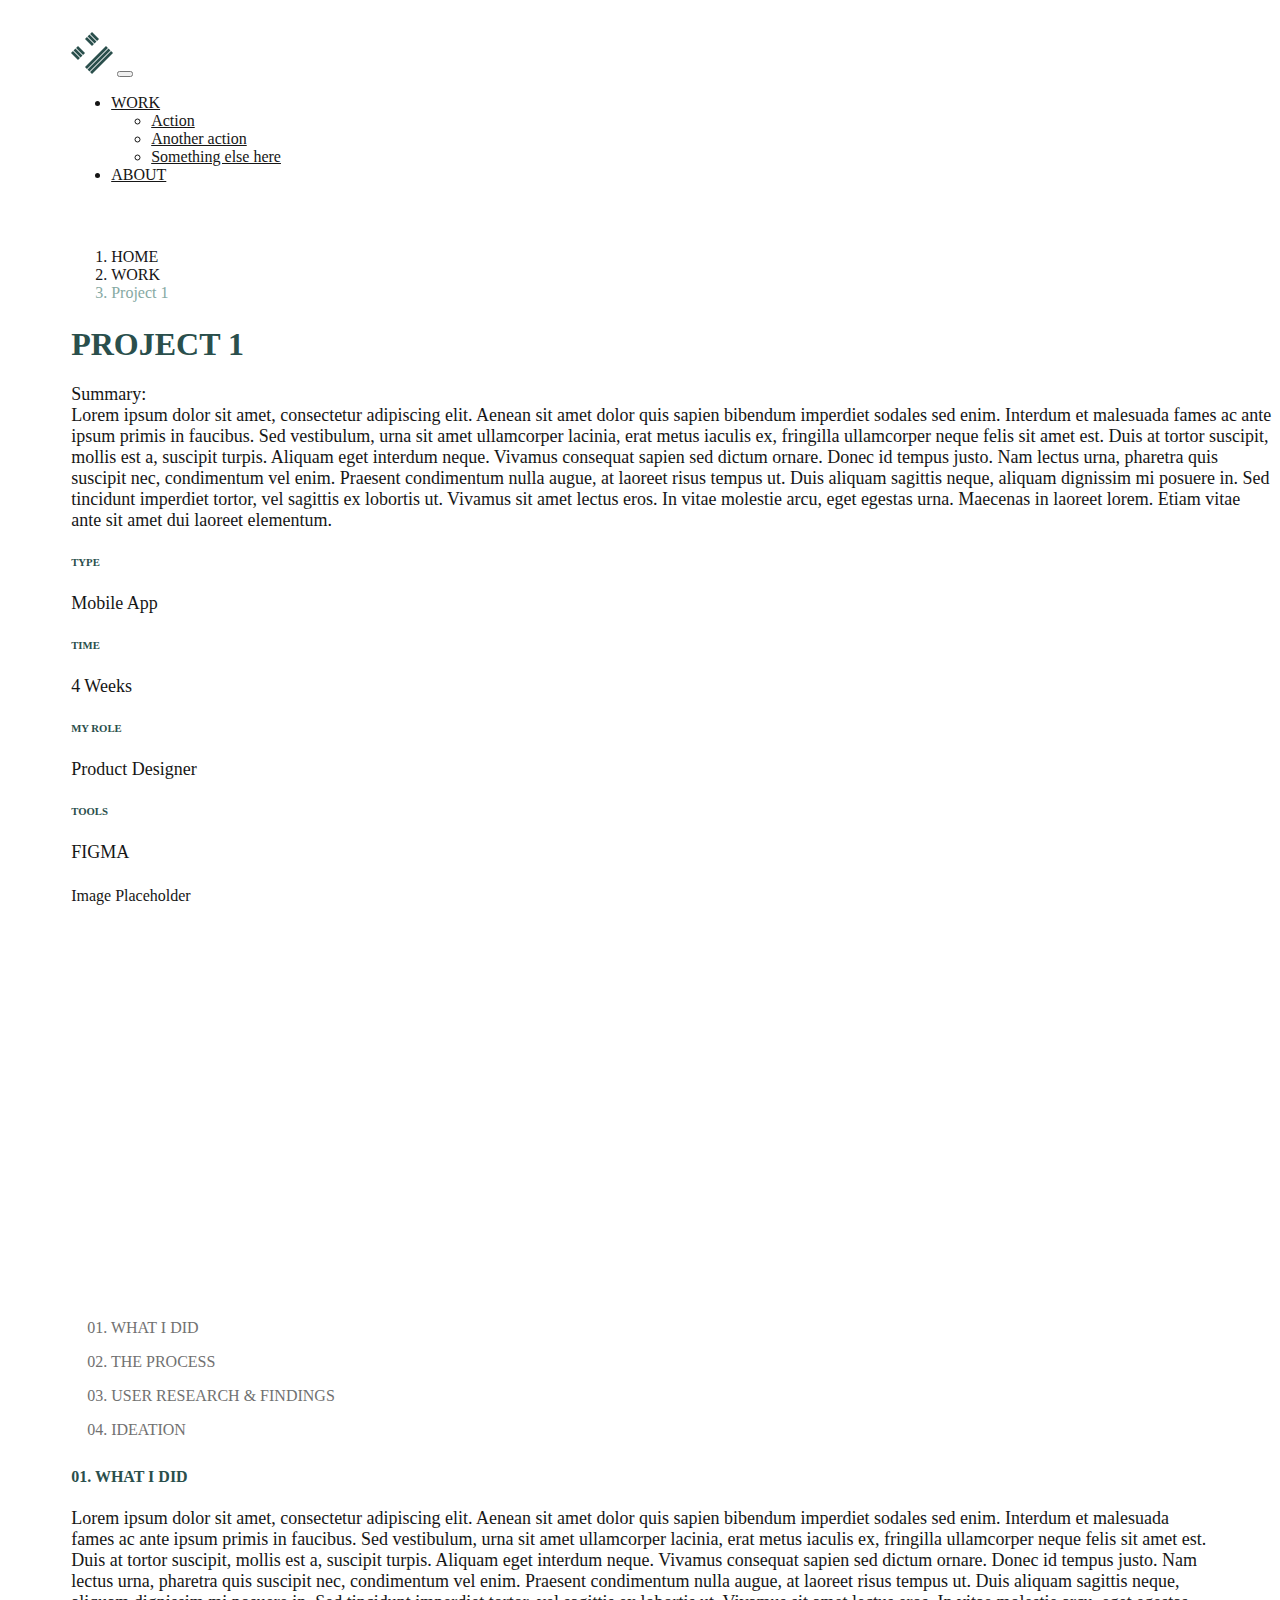
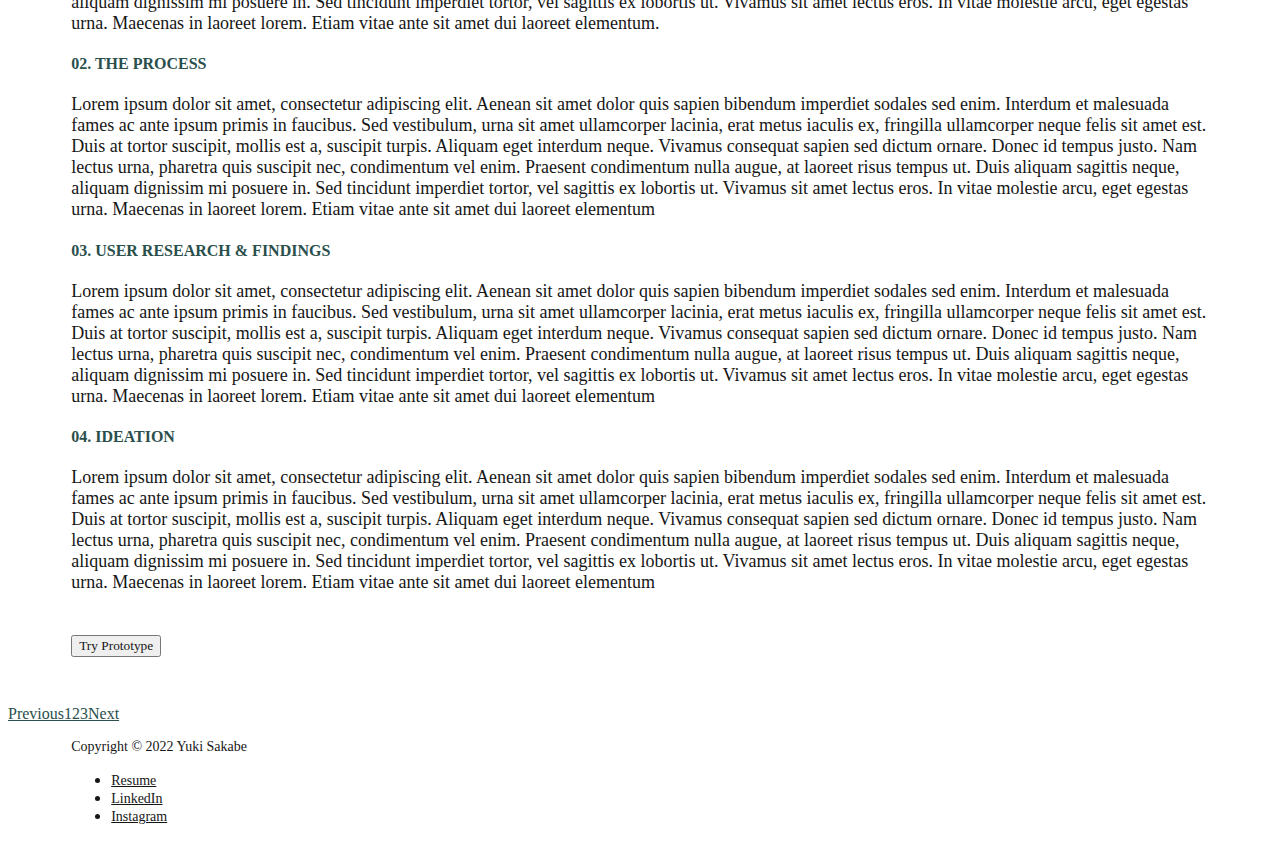
==== index.html @ edda3b2c "footer updates" ====
<!DOCTYPE html>
<html lang="en">
<head>
    <meta charset="UTF-8">
    <meta http-equiv="X-UA-Compatible" content="IE=edge">
    <meta name="viewport" content="width=device-width, initial-scale=1.0">
    <title>Case Study</title>
    <link href="https://cdn.jsdelivr.net/npm/bootstrap@5.2.2/dist/css/bootstrap.min.css" rel="stylesheet" integrity="sha384-Zenh87qX5JnK2Jl0vWa8Ck2rdkQ2Bzep5IDxbcnCeuOxjzrPF/et3URy9Bv1WTRi" crossorigin="anonymous">
    <link rel="stylesheet" href="css/style.css">

</head>
<body>
<!--Navbar-->
<nav class="navbar navbar-expand-lg bg-light">
    <div class="container-fluid">
      <a class="navbar-brand" href="#"><img src="images/logo.svg" class="logo"></a>
      <button class="navbar-toggler" type="button" data-bs-toggle="collapse" data-bs-target="#navbarNavDropdown" aria-controls="navbarNavDropdown" aria-expanded="false" aria-label="Toggle navigation">
        <span class="navbar-toggler-icon"></span>
      </button>
      <div class="collapse navbar-collapse" id="navbarNavDropdown">
        <ul class="navbar-nav">
         
            <li class="nav-item dropdown">
                <a class="nav-link dropdown-toggle active" href="#" role="button" data-bs-toggle="dropdown" aria-expanded="false">
                  WORK
                </a>
                <ul class="dropdown-menu">
                  <li><a class="dropdown-item" href="#">Action</a></li>
                  <li><a class="dropdown-item" href="#">Another action</a></li>
                  <li><a class="dropdown-item" href="#">Something else here</a></li>
                </ul>
              </li>
        <!-- <li class="nav-item">
            <a class="nav-link active" aria-current="page" href="#">WORK</a>
        </li> -->
        <li class="nav-item">
             <a class="nav-link active" href="#">ABOUT</a>
        </li>

        </ul>
      </div>
    </div>
  </nav>
  
<!--Breadcrumb-->
<nav style="--bs-breadcrumb-divider: url(&#34;data:image/svg+xml,%3Csvg xmlns='http://www.w3.org/2000/svg' width='8' height='8'%3E%3Cpath d='M2.5 0L1 1.5 3.5 4 1 6.5 2.5 8l4-4-4-4z' fill='%236c757d'/%3E%3C/svg%3E&#34;);" aria-label="breadcrumb" class="breadcrumb-container">
    <ol class="breadcrumb">
      <li class="breadcrumb-item"><a href="#">HOME</a></li>
      <li class="breadcrumb-item"><a href="#">WORK</a></li>
      <li class="breadcrumb-item active" aria-current="page">Project 1</li>
    </ol>
  </nav>

<!--Grid-->
<div class="container text-start">
    <div class="row summary">
        <div class="col-lg-6 col-md-6 col-sm-12">
            <h1>PROJECT 1</h1><p>Summary:</br>Lorem ipsum dolor sit amet, consectetur adipiscing elit. Aenean sit amet dolor quis sapien bibendum imperdiet sodales sed enim. Interdum et malesuada fames ac ante ipsum primis in faucibus. Sed vestibulum, urna sit amet ullamcorper lacinia, erat metus iaculis ex, fringilla ullamcorper neque felis sit amet est. Duis at tortor suscipit, mollis est a, suscipit turpis. Aliquam eget interdum neque. Vivamus consequat sapien sed dictum ornare. Donec id tempus justo. Nam lectus urna, pharetra quis suscipit nec, condimentum vel enim. Praesent condimentum nulla augue, at laoreet risus tempus ut. Duis aliquam sagittis neque, aliquam dignissim mi posuere in. Sed tincidunt imperdiet tortor, vel sagittis ex lobortis ut. Vivamus sit amet lectus eros. In vitae molestie arcu, eget egestas urna. Maecenas in laoreet lorem. Etiam vitae ante sit amet dui laoreet elementum.</p></div>
        <div class="row col-lg-3 col-md-3 col-sm-6">
            <div class="col-lg-6 col-md-6 col-sm-6"><h6>TYPE</h6><p>Mobile App</p></div>
             <div class="col-lg-6 col-md-6 col-sm-6"><h6>TIME</h6><p>4 Weeks</p></div>
            <div class="col-lg-6 col-md-6 col-sm-6"><h6>MY ROLE</h6><p>Product Designer</p></div>
            <div class="col-lg-6 col-md-6 col-sm-6"><h6>TOOLS</h6><p>FIGMA</p></div>
            </div>
      </div>
</div>

<div class="placeholder">Image Placeholder</div>

  <!--Scrollspy-->
  <div class="row process-row">
    <div class="col-lg-3 col-md-3 col-sm-12 indexTab">
      <div id="list-example" class="list-group">
        <a class="list-group-item list-group-item-action" href="#list-item-1">01. WHAT I DID</a>
        <a class="list-group-item list-group-item-action" href="#list-item-2">02. THE PROCESS</a>
        <a class="list-group-item list-group-item-action" href="#list-item-3">03. USER RESEARCH & FINDINGS</a>
        <a class="list-group-item list-group-item-action" href="#list-item-4">04. IDEATION</a>
      </div>
    </div>
    <div class="col-lg-6 col-md-6 col-sm-12">
      <div data-bs-spy="scroll" data-bs-target="#list-example" data-bs-smooth-scroll="true" class="scrollspy-example" tabindex="0">
        <h4 id="list-item-1">01. WHAT I DID</h4>
        <p>Lorem ipsum dolor sit amet, consectetur adipiscing elit. Aenean sit amet dolor quis sapien bibendum imperdiet sodales sed enim. Interdum et malesuada fames ac ante ipsum primis in faucibus. Sed vestibulum, urna sit amet ullamcorper lacinia, erat metus iaculis ex, fringilla ullamcorper neque felis sit amet est. Duis at tortor suscipit, mollis est a, suscipit turpis. Aliquam eget interdum neque. Vivamus consequat sapien sed dictum ornare. Donec id tempus justo. Nam lectus urna, pharetra quis suscipit nec, condimentum vel enim. Praesent condimentum nulla augue, at laoreet risus tempus ut. Duis aliquam sagittis neque, aliquam dignissim mi posuere in. Sed tincidunt imperdiet tortor, vel sagittis ex lobortis ut. Vivamus sit amet lectus eros. In vitae molestie arcu, eget egestas urna. Maecenas in laoreet lorem. Etiam vitae ante sit amet dui laoreet elementum.</p>
        <h4 id="list-item-2">02. THE PROCESS</h4>
        <p>Lorem ipsum dolor sit amet, consectetur adipiscing elit. Aenean sit amet dolor quis sapien bibendum imperdiet sodales sed enim. Interdum et malesuada fames ac ante ipsum primis in faucibus. Sed vestibulum, urna sit amet ullamcorper lacinia, erat metus iaculis ex, fringilla ullamcorper neque felis sit amet est. Duis at tortor suscipit, mollis est a, suscipit turpis. Aliquam eget interdum neque. Vivamus consequat sapien sed dictum ornare. Donec id tempus justo. Nam lectus urna, pharetra quis suscipit nec, condimentum vel enim. Praesent condimentum nulla augue, at laoreet risus tempus ut. Duis aliquam sagittis neque, aliquam dignissim mi posuere in. Sed tincidunt imperdiet tortor, vel sagittis ex lobortis ut. Vivamus sit amet lectus eros. In vitae molestie arcu, eget egestas urna. Maecenas in laoreet lorem. Etiam vitae ante sit amet dui laoreet elementum</p>
        <h4 id="list-item-3">03. USER RESEARCH & FINDINGS</h4>
        <p>Lorem ipsum dolor sit amet, consectetur adipiscing elit. Aenean sit amet dolor quis sapien bibendum imperdiet sodales sed enim. Interdum et malesuada fames ac ante ipsum primis in faucibus. Sed vestibulum, urna sit amet ullamcorper lacinia, erat metus iaculis ex, fringilla ullamcorper neque felis sit amet est. Duis at tortor suscipit, mollis est a, suscipit turpis. Aliquam eget interdum neque. Vivamus consequat sapien sed dictum ornare. Donec id tempus justo. Nam lectus urna, pharetra quis suscipit nec, condimentum vel enim. Praesent condimentum nulla augue, at laoreet risus tempus ut. Duis aliquam sagittis neque, aliquam dignissim mi posuere in. Sed tincidunt imperdiet tortor, vel sagittis ex lobortis ut. Vivamus sit amet lectus eros. In vitae molestie arcu, eget egestas urna. Maecenas in laoreet lorem. Etiam vitae ante sit amet dui laoreet elementum</p>
        <h4 id="list-item-4">04. IDEATION</h4>
        <p>Lorem ipsum dolor sit amet, consectetur adipiscing elit. Aenean sit amet dolor quis sapien bibendum imperdiet sodales sed enim. Interdum et malesuada fames ac ante ipsum primis in faucibus. Sed vestibulum, urna sit amet ullamcorper lacinia, erat metus iaculis ex, fringilla ullamcorper neque felis sit amet est. Duis at tortor suscipit, mollis est a, suscipit turpis. Aliquam eget interdum neque. Vivamus consequat sapien sed dictum ornare. Donec id tempus justo. Nam lectus urna, pharetra quis suscipit nec, condimentum vel enim. Praesent condimentum nulla augue, at laoreet risus tempus ut. Duis aliquam sagittis neque, aliquam dignissim mi posuere in. Sed tincidunt imperdiet tortor, vel sagittis ex lobortis ut. Vivamus sit amet lectus eros. In vitae molestie arcu, eget egestas urna. Maecenas in laoreet lorem. Etiam vitae ante sit amet dui laoreet elementum</p>
      </div>
    </div>
    <!--Button element-->
    <div class="d-grid gap-2 col-6 mx-auto">
        <button class="btn btn-primary" type="button">Try Prototype</button>
      </div>
  </div>

  <!--Pagination-->
  <nav aria-label="...">
    <ul class="pagination justify-content-center">
      <li class="page-item disabled">
        <a class="page-link">Previous</a>
      </li>
      <li class="page-item"><a class="page-link" href="#">1</a></li>
      <li class="page-item active" aria-current="page">
        <a class="page-link" href="#">2</a>
      </li>
      <li class="page-item"><a class="page-link" href="#">3</a></li>
      <li class="page-item">
        <a class="page-link" href="#">Next</a>
      </li>
    </ul>
  </nav>

  <!--footer-->
  <div class="container">
    <footer class="d-flex flex-wrap justify-content-between align-items-center py-3 my-4 border-top">
      <p class="col-md-3 mb-0">Copyright © 2022 Yuki Sakabe</p>
  
      <ul class="nav col-md-9 justify-content-start">
        <li class="Fnav-item"><a href="#" class="nav-link px-2">Resume</a></li>
        <li class="Fnav-item"><a href="#" class="nav-link px-2">LinkedIn</a></li>
        <li class="Fnav-item"><a href="#" class="nav-link px-2">Instagram</a></li>
      </ul>
    </footer>
  </div>

  <!--
    1. A navigation menu containing the different phases of this project.
    2. A section introducing the business or product the case study was conducted on. This section should include the name of the business or product.
    3. The research you conducted to uncover the problem statement.
    4. The problem statement that you uncovered with your research.
    5. How you iterated on your work based on testing.
    6. The prototype that solved your initial problem statement. 
-->
  

<script src="https://cdn.jsdelivr.net/npm/bootstrap@5.2.2/dist/js/bootstrap.bundle.min.js" integrity="sha384-OERcA2EqjJCMA+/3y+gxIOqMEjwtxJY7qPCqsdltbNJuaOe923+mo//f6V8Qbsw3" crossorigin="anonymous"></script>
<script src="https://cdn.jsdelivr.net/npm/@popperjs/core@2.11.6/dist/umd/popper.min.js" integrity="sha384-oBqDVmMz9ATKxIep9tiCxS/Z9fNfEXiDAYTujMAeBAsjFuCZSmKbSSUnQlmh/jp3" crossorigin="anonymous"></script>
<script src="https://cdn.jsdelivr.net/npm/bootstrap@5.2.2/dist/js/bootstrap.min.js" integrity="sha384-IDwe1+LCz02ROU9k972gdyvl+AESN10+x7tBKgc9I5HFtuNz0wWnPclzo6p9vxnk" crossorigin="anonymous"></script>
</body>
</html>
---- css/style.css ----
* {
    font-family: 'Albert Sans';
    font-style: normal;
    font-weight: 400;
    color: #161616;
}

p {
    font-family: 'Albert Sans';
    font-style: normal;
    font-weight: 400;
    font-size: 18px;
}

h1, h2, h3, h4, h5, h6 {
    font-family: 'Figtree';
    font-style: normal;
    font-weight: 600;
    color: #2a4f4c;
}

.btn-primary {
    --bs-btn-color: #fff;
    --bs-btn-bg: #2a4f4c;
    --bs-btn-border-color: #2a4f4c;
    --bs-btn-hover-color: #fff;
    --bs-btn-hover-bg: #86a9a3;
    --bs-btn-hover-border-color: #86a9a3;
    --bs-btn-focus-shadow-rgb: 49,132,253;
    --bs-btn-active-color: #fff;
    --bs-btn-active-bg: #86a9a3;
    --bs-btn-active-border-color: #86a9a3;
    --bs-btn-active-shadow: inset 0 3px 5px rgba(0, 0, 0, 0.125);
    --bs-btn-disabled-color: #717171;
    --bs-btn-disabled-bg: #c5c5c5;
    --bs-btn-disabled-border-color: #c5c5c5;
}

/* Navbar styling */
.logo {
    width: 42px;;
}

.navbar {
    padding: 24px 5%;
}

/* Breadcrumb styling */
.breadcrumb-container {
    margin: 24px 5%;
}

.breadcrumb-item a {
    text-decoration: none;
    color: #161616;
}

.breadcrumb-item a:hover {
    color:#86a9a3;
    text-decoration: underline;
}

.breadcrumb-item.active {
    color: #86a9a3;
}

/* Project summary section */

.summary {
    column-gap: 48px;
}

.container {
    margin-left: 5%;
    padding-left: 0;
}
.placeholder {
    width: 80%;
    height: 400px;
    margin: 24px 5%;
}

/* Scrollspy styling */
.process-row {
    margin: 24px 5%;
}

.indexTab div {
    position: sticky;
    top: 0;
}

#list-example a {
    border: none;
    border-radius: 0%;
  }

#list-example a {
    border: none;
    border-radius: 0%;
}

.list-group-item.active {
    z-index: 2;
    color: var(--bs-list-group-active-color);
    background-color: var(--bs-list-group-active-bg);
}
.list-group-item.active {
    z-index: 2;
    color: var(--bs-list-group-active-color);
    background-color: var(--bs-list-group-active-bg);
    border-color: var(--bs-list-group-active-border-color);
}
.list-group-item:first-child {
    border-top-left-radius: inherit;
    border-top-right-radius: inherit;
}
.list-group-item {
    position: relative;
    display: block;
    padding: var(--bs-list-group-item-padding-y) var(--bs-list-group-item-padding-x);
    color: var(--bs-list-group-color);
    text-decoration: none;
    background-color: var(--bs-list-group-bg);
    border: var(--bs-list-group-border-width) solid var(--bs-list-group-border-color);
}
.list-group-item-action {
    width: 100%;
    color: var(--bs-list-group-action-color);
    text-align: inherit;
}
a {
    color: var(--bs-link-color);
    text-decoration: underline;
}
* {
    font-family: 'Albert Sans';
    font-style: normal;
    font-weight: 400;
    color: #161616;
}
*, ::after, ::before {
    box-sizing: border-box;
}
user agent stylesheet
a:-webkit-any-link {
    color: -webkit-link;
    cursor: pointer;
    text-decoration: underline;
}

.list-group {
    --bs-list-group-color: #161616;
    --bs-list-group-bg: #fff;
    --bs-list-group-item-padding-x: 1rem;
    --bs-list-group-item-padding-y: 0.5rem;
    --bs-list-group-action-color: #717171;
    --bs-list-group-action-hover-color: white;
    --bs-list-group-action-hover-bg: #C5C5C5;
    --bs-list-group-action-active-color: white;
    --bs-list-group-action-active-bg: #717171;
    --bs-list-group-disabled-color: #717171;
    --bs-list-group-disabled-bg: #c5c5c5;
    --bs-list-group-active-color: #fff;
    --bs-list-group-active-bg: #2a4f4c;
    --bs-list-group-active-border-color: #2a4f4c;
}

/* Button styling */
.btn {
    margin-top: 24px;
    margin-bottom: 24px;
}

/* Pagination styling */
.pagination {
    --bs-pagination-padding-x: 0.75rem;
    --bs-pagination-padding-y: 0.375rem;
    --bs-pagination-font-size: 1rem;
    --bs-pagination-color: var(--bs-link-color);
    --bs-pagination-bg: #fff;
    --bs-pagination-border-width: 1px;
    --bs-pagination-border-color: #dee2e6;
    --bs-pagination-border-radius: 0.375rem;
    --bs-pagination-hover-color: var(--bs-link-hover-color);
    --bs-pagination-hover-bg: #e9ecef;
    --bs-pagination-hover-border-color: #dee2e6;
    --bs-pagination-focus-color: var(--bs-link-hover-color);
    --bs-pagination-focus-bg: #e9ecef;
    --bs-pagination-focus-box-shadow: 0 0 0 0.25rem rgba(13, 110, 253, 0.25);
    --bs-pagination-active-color: #fff;
    --bs-pagination-active-bg: #2a4f4c;
    --bs-pagination-active-border-color: #2a4f4c;
    --bs-pagination-disabled-color: #6c757d;
    --bs-pagination-disabled-bg: #fff;
    --bs-pagination-disabled-border-color: #dee2e6;
    display: flex;
    padding-left: 0px;
    list-style: none;
}

ul.pagination {
    --bs-link-color: #2a4f4c;
    --bs-link-hover-color: #86a9a3;
    --bs-pagination-focus-bg: #e9ecef;
    --bs-pagination-focus-box-shadow: 0 0 0 0.25rem rgba(42, 79, 76, 0.3);
}

a.page-link {
    color: #2a4f4c;
}

/* Footer styling */
footer p {
    font-family: 'Albert Sans';
    font-size: 14px;
    color: #161616;
}

.Fnav-item a {
    font-size: 14px;
    color: #161616;
}
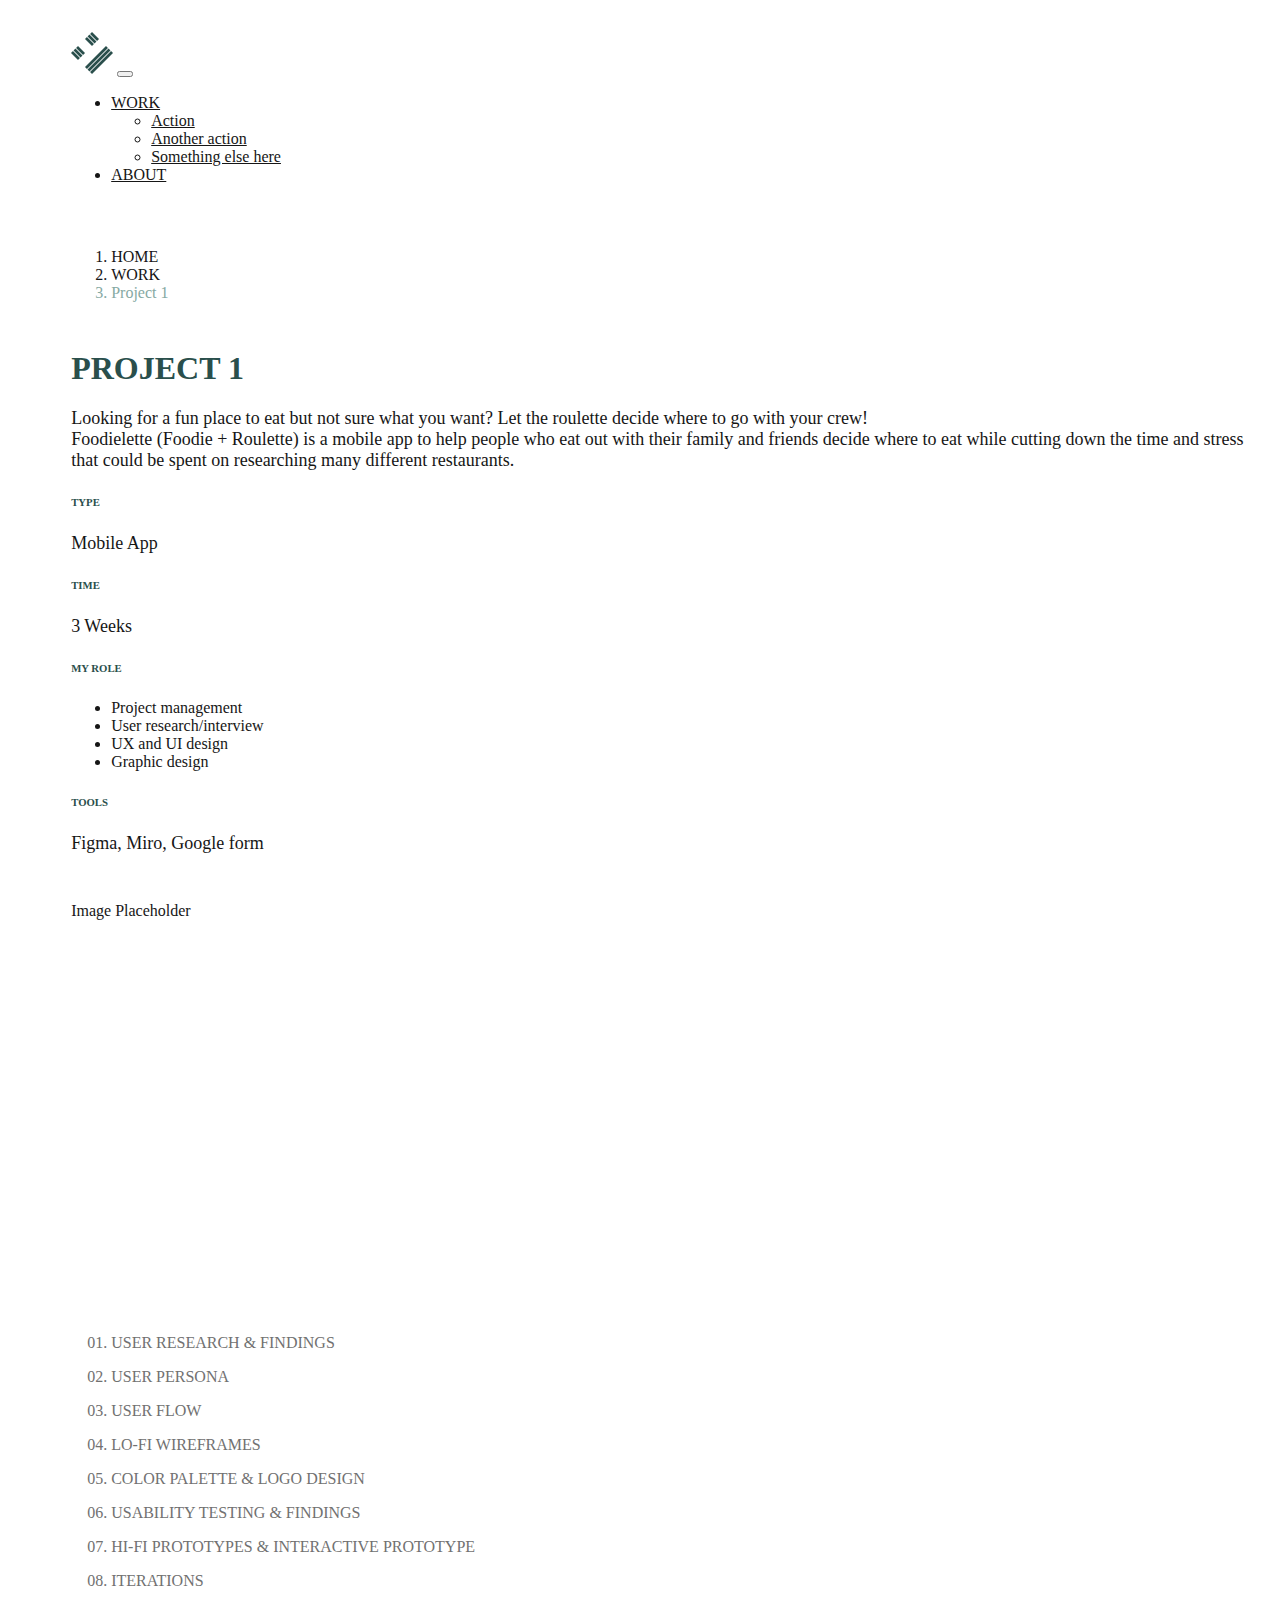
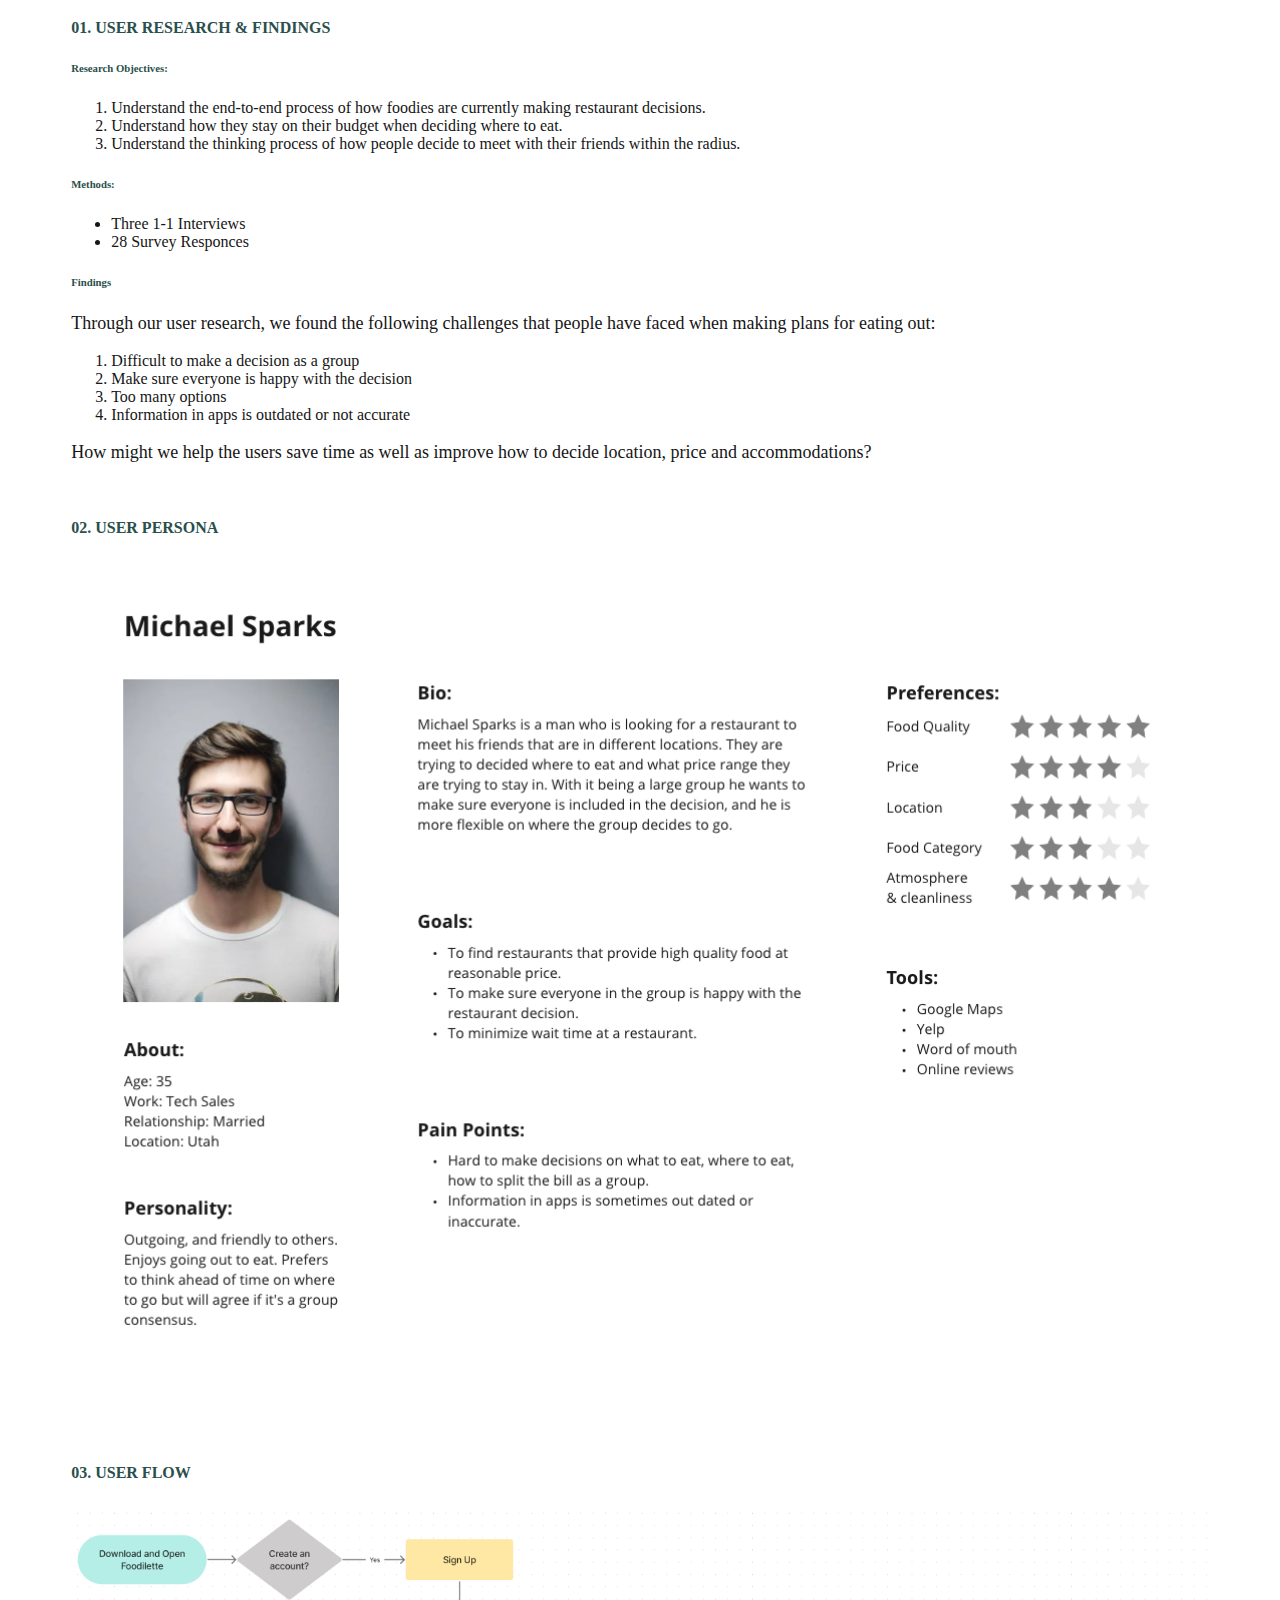
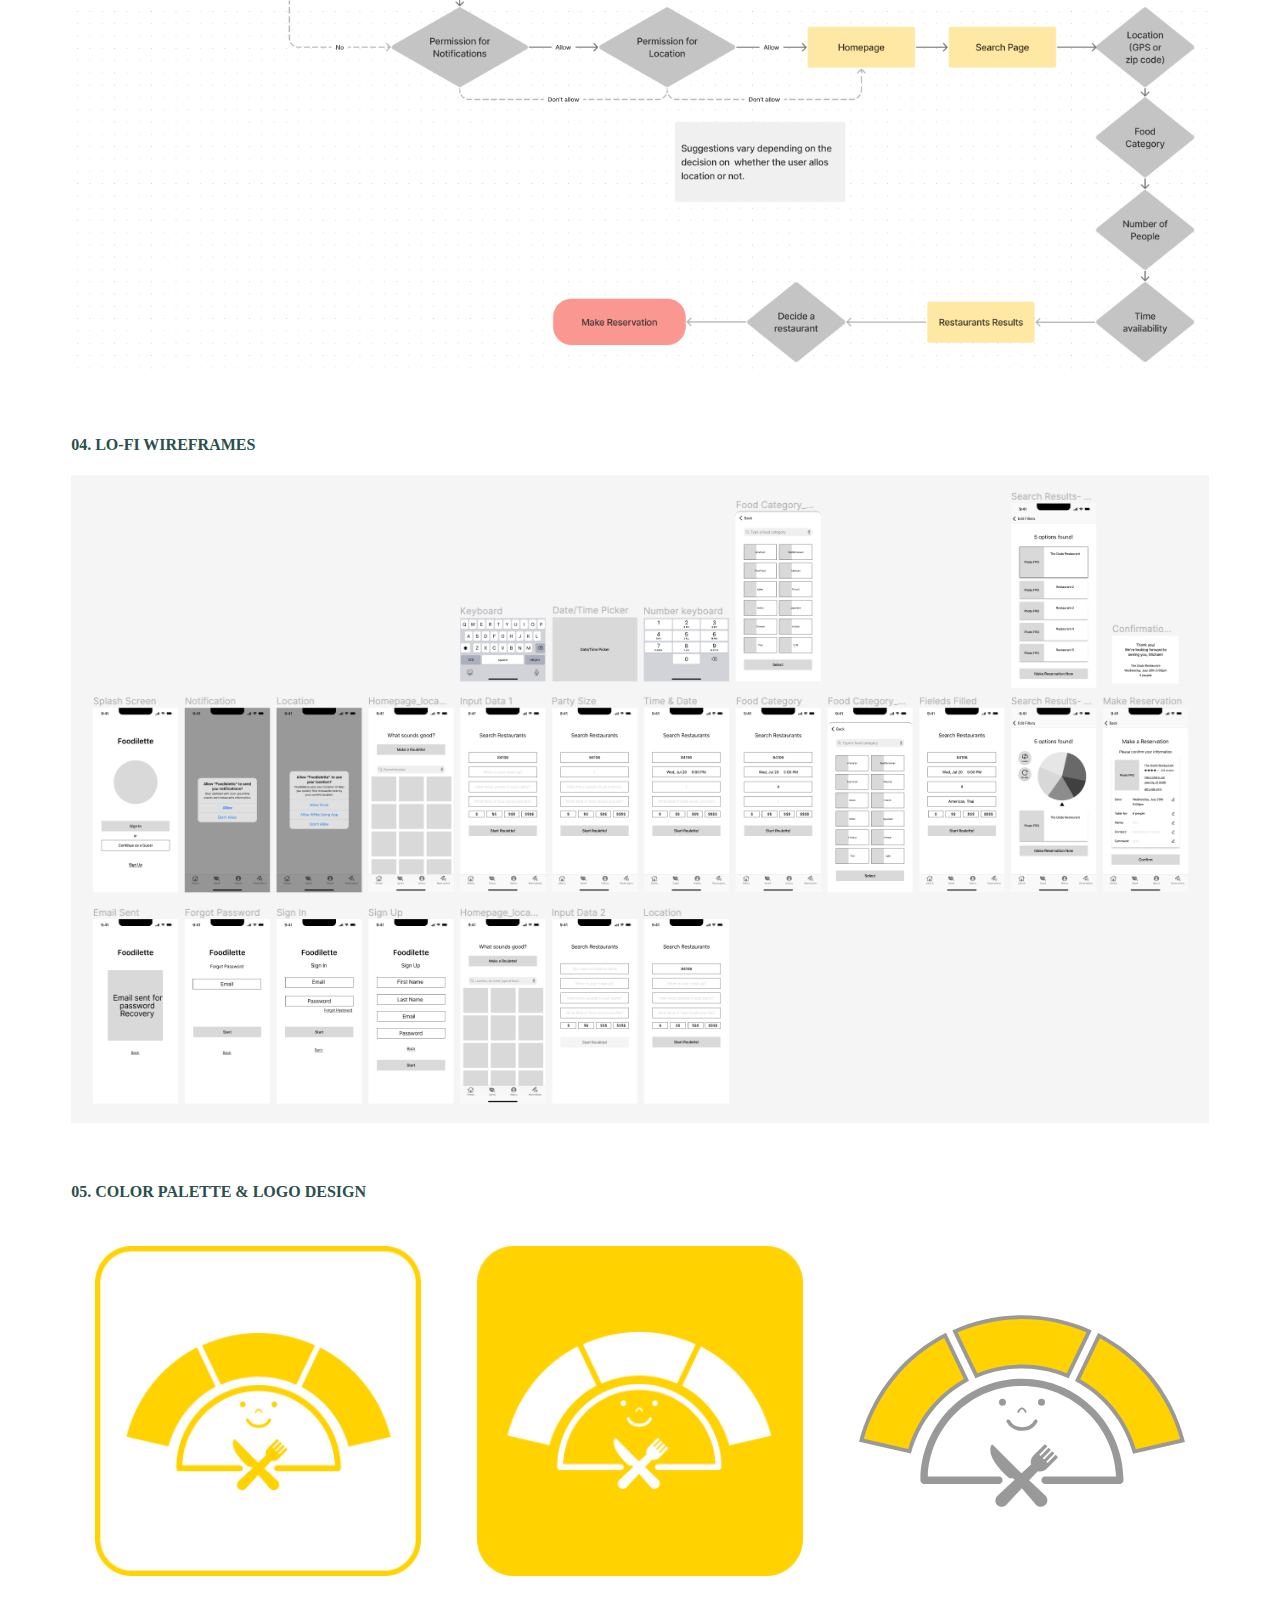
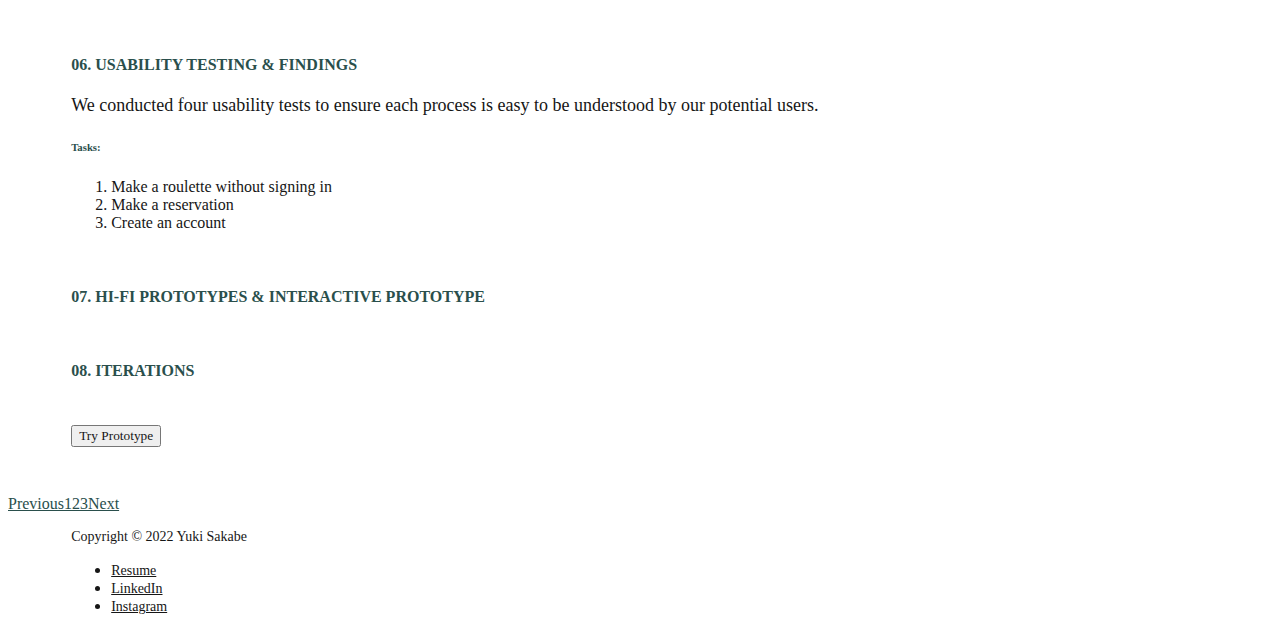
==== commit 4f42a2da: "added project details to the page" ====
--- a/index.html
+++ b/index.html
@@ -11,7 +11,7 @@
 </head>
 <body>
 <!--Navbar-->
-<nav class="navbar navbar-expand-lg bg-light">
+<nav class="navbar navbar-expand-lg bg-white">
     <div class="container-fluid">
       <a class="navbar-brand" href="#"><img src="images/logo.svg" class="logo"></a>
       <button class="navbar-toggler" type="button" data-bs-toggle="collapse" data-bs-target="#navbarNavDropdown" aria-controls="navbarNavDropdown" aria-expanded="false" aria-label="Toggle navigation">
@@ -52,18 +52,26 @@
   </nav>
 
 <!--Grid-->
+<section class="project-summary">
 <div class="container text-start">
     <div class="row summary">
-        <div class="col-lg-6 col-md-6 col-sm-12">
-            <h1>PROJECT 1</h1><p>Summary:</br>Lorem ipsum dolor sit amet, consectetur adipiscing elit. Aenean sit amet dolor quis sapien bibendum imperdiet sodales sed enim. Interdum et malesuada fames ac ante ipsum primis in faucibus. Sed vestibulum, urna sit amet ullamcorper lacinia, erat metus iaculis ex, fringilla ullamcorper neque felis sit amet est. Duis at tortor suscipit, mollis est a, suscipit turpis. Aliquam eget interdum neque. Vivamus consequat sapien sed dictum ornare. Donec id tempus justo. Nam lectus urna, pharetra quis suscipit nec, condimentum vel enim. Praesent condimentum nulla augue, at laoreet risus tempus ut. Duis aliquam sagittis neque, aliquam dignissim mi posuere in. Sed tincidunt imperdiet tortor, vel sagittis ex lobortis ut. Vivamus sit amet lectus eros. In vitae molestie arcu, eget egestas urna. Maecenas in laoreet lorem. Etiam vitae ante sit amet dui laoreet elementum.</p></div>
-        <div class="row col-lg-3 col-md-3 col-sm-6">
-            <div class="col-lg-6 col-md-6 col-sm-6"><h6>TYPE</h6><p>Mobile App</p></div>
-             <div class="col-lg-6 col-md-6 col-sm-6"><h6>TIME</h6><p>4 Weeks</p></div>
-            <div class="col-lg-6 col-md-6 col-sm-6"><h6>MY ROLE</h6><p>Product Designer</p></div>
-            <div class="col-lg-6 col-md-6 col-sm-6"><h6>TOOLS</h6><p>FIGMA</p></div>
+        <div class="col-lg-6 col-md-12 col-sm-12">
+            <h1>PROJECT 1</h1><p>Looking for a fun place to eat but not sure what you want? Let the roulette decide where to go with your crew!<br>Foodielette (Foodie + Roulette) is a mobile app to help people who eat out with their family and friends decide where to eat while cutting down the time and stress that could be spent on researching many different restaurants.</p></div>
+        <div class="row col-lg-5 col-md-12 col-sm-12">
+            <div class="col-sm-6"><h6>TYPE</h6><p>Mobile App</p></div>
+             <div class="col-sm-6"><h6>TIME</h6><p>3 Weeks</p></div>
+            <div class="col-sm-6"><h6>MY ROLE</h6>
+              <ul>
+                <li>Project management</li>
+                <li>User research/interview</li>
+                <li>UX and UI design</li>
+                <li>Graphic design</li>
+              </ul></div>
+            <div class="col-sm-6"><h6>TOOLS</h6><p>Figma, Miro, Google form</p></div>
             </div>
       </div>
 </div>
+</section>
 
 <div class="placeholder">Image Placeholder</div>
 
@@ -71,24 +79,74 @@
   <div class="row process-row">
     <div class="col-lg-3 col-md-3 col-sm-12 indexTab">
       <div id="list-example" class="list-group">
-        <a class="list-group-item list-group-item-action" href="#list-item-1">01. WHAT I DID</a>
-        <a class="list-group-item list-group-item-action" href="#list-item-2">02. THE PROCESS</a>
-        <a class="list-group-item list-group-item-action" href="#list-item-3">03. USER RESEARCH & FINDINGS</a>
-        <a class="list-group-item list-group-item-action" href="#list-item-4">04. IDEATION</a>
+        <a class="list-group-item list-group-item-action" href="#list-item-1">01. USER RESEARCH & FINDINGS</a>
+        <a class="list-group-item list-group-item-action" href="#list-item-2">02. USER PERSONA</a>
+        <a class="list-group-item list-group-item-action" href="#list-item-3">03. USER FLOW</a>
+        <a class="list-group-item list-group-item-action" href="#list-item-4">04. LO-FI WIREFRAMES</a>
+        <a class="list-group-item list-group-item-action" href="#list-item-5">05. COLOR PALETTE & LOGO DESIGN</a>
+        <a class="list-group-item list-group-item-action" href="#list-item-6">06. USABILITY TESTING & FINDINGS</a>
+        <a class="list-group-item list-group-item-action" href="#list-item-7">07. HI-FI PROTOTYPES & INTERACTIVE PROTOTYPE</a>
+        <a class="list-group-item list-group-item-action" href="#list-item-7">08. ITERATIONS</a>
       </div>
     </div>
     <div class="col-lg-6 col-md-6 col-sm-12">
       <div data-bs-spy="scroll" data-bs-target="#list-example" data-bs-smooth-scroll="true" class="scrollspy-example" tabindex="0">
-        <h4 id="list-item-1">01. WHAT I DID</h4>
-        <p>Lorem ipsum dolor sit amet, consectetur adipiscing elit. Aenean sit amet dolor quis sapien bibendum imperdiet sodales sed enim. Interdum et malesuada fames ac ante ipsum primis in faucibus. Sed vestibulum, urna sit amet ullamcorper lacinia, erat metus iaculis ex, fringilla ullamcorper neque felis sit amet est. Duis at tortor suscipit, mollis est a, suscipit turpis. Aliquam eget interdum neque. Vivamus consequat sapien sed dictum ornare. Donec id tempus justo. Nam lectus urna, pharetra quis suscipit nec, condimentum vel enim. Praesent condimentum nulla augue, at laoreet risus tempus ut. Duis aliquam sagittis neque, aliquam dignissim mi posuere in. Sed tincidunt imperdiet tortor, vel sagittis ex lobortis ut. Vivamus sit amet lectus eros. In vitae molestie arcu, eget egestas urna. Maecenas in laoreet lorem. Etiam vitae ante sit amet dui laoreet elementum.</p>
-        <h4 id="list-item-2">02. THE PROCESS</h4>
-        <p>Lorem ipsum dolor sit amet, consectetur adipiscing elit. Aenean sit amet dolor quis sapien bibendum imperdiet sodales sed enim. Interdum et malesuada fames ac ante ipsum primis in faucibus. Sed vestibulum, urna sit amet ullamcorper lacinia, erat metus iaculis ex, fringilla ullamcorper neque felis sit amet est. Duis at tortor suscipit, mollis est a, suscipit turpis. Aliquam eget interdum neque. Vivamus consequat sapien sed dictum ornare. Donec id tempus justo. Nam lectus urna, pharetra quis suscipit nec, condimentum vel enim. Praesent condimentum nulla augue, at laoreet risus tempus ut. Duis aliquam sagittis neque, aliquam dignissim mi posuere in. Sed tincidunt imperdiet tortor, vel sagittis ex lobortis ut. Vivamus sit amet lectus eros. In vitae molestie arcu, eget egestas urna. Maecenas in laoreet lorem. Etiam vitae ante sit amet dui laoreet elementum</p>
-        <h4 id="list-item-3">03. USER RESEARCH & FINDINGS</h4>
-        <p>Lorem ipsum dolor sit amet, consectetur adipiscing elit. Aenean sit amet dolor quis sapien bibendum imperdiet sodales sed enim. Interdum et malesuada fames ac ante ipsum primis in faucibus. Sed vestibulum, urna sit amet ullamcorper lacinia, erat metus iaculis ex, fringilla ullamcorper neque felis sit amet est. Duis at tortor suscipit, mollis est a, suscipit turpis. Aliquam eget interdum neque. Vivamus consequat sapien sed dictum ornare. Donec id tempus justo. Nam lectus urna, pharetra quis suscipit nec, condimentum vel enim. Praesent condimentum nulla augue, at laoreet risus tempus ut. Duis aliquam sagittis neque, aliquam dignissim mi posuere in. Sed tincidunt imperdiet tortor, vel sagittis ex lobortis ut. Vivamus sit amet lectus eros. In vitae molestie arcu, eget egestas urna. Maecenas in laoreet lorem. Etiam vitae ante sit amet dui laoreet elementum</p>
-        <h4 id="list-item-4">04. IDEATION</h4>
-        <p>Lorem ipsum dolor sit amet, consectetur adipiscing elit. Aenean sit amet dolor quis sapien bibendum imperdiet sodales sed enim. Interdum et malesuada fames ac ante ipsum primis in faucibus. Sed vestibulum, urna sit amet ullamcorper lacinia, erat metus iaculis ex, fringilla ullamcorper neque felis sit amet est. Duis at tortor suscipit, mollis est a, suscipit turpis. Aliquam eget interdum neque. Vivamus consequat sapien sed dictum ornare. Donec id tempus justo. Nam lectus urna, pharetra quis suscipit nec, condimentum vel enim. Praesent condimentum nulla augue, at laoreet risus tempus ut. Duis aliquam sagittis neque, aliquam dignissim mi posuere in. Sed tincidunt imperdiet tortor, vel sagittis ex lobortis ut. Vivamus sit amet lectus eros. In vitae molestie arcu, eget egestas urna. Maecenas in laoreet lorem. Etiam vitae ante sit amet dui laoreet elementum</p>
-      </div>
+        <h4 id="list-item-1">01. USER RESEARCH & FINDINGS</h4>
+        <h6>Research Objectives:</h6>
+          <ol>
+          <li>Understand the end-to-end process of how foodies are currently making restaurant decisions.</li>
+          <li>Understand how they stay on their budget when deciding where to eat.</li>
+          <li>Understand the thinking process of how people decide to meet with their friends within the radius.</li>
+          </ol>
+          <h6>Methods:</h6>
+          <ul>
+          <li>Three 1-1 Interviews</li>
+          <li>28 Survey Responces</li>
+          </ul>
+          <h6>Findings</h6>
+          <p>Through our user research, we found the following challenges that people have faced when making plans for eating out: </p>
+          <ol>
+            <li>Difficult to make a decision as a group</li>
+            <li>Make sure everyone is happy with the decision
+            </li>
+            <li>Too many options</li>
+            <li>Information in apps is outdated or not accurate</li>
+          </ol>
+          <p><b>How might we help the users save time as well as improve how to decide location, price and accommodations?</b></p>
+
+        <h4 id="list-item-2" class="title-top">02. USER PERSONA</h4>
+        <div class="img-holder"><img src="images/F_user_persona.png"></div>
+
+        <h4 id="list-item-3" class="title-top">03. USER FLOW</h4>
+        <div class="img-holder"><img src="images/F_user_flow.png"></div>
+
+        <h4 id="list-item-4" class="title-top">04. LO-FI WIREFRAMES</h4>
+        <div class="img-holder"><img src="images/F_lo-fi.png"></div>
+
+        <h4 id="list-item-5" class="title-top">05. COLOR PALETTE & LOGO DESIGN</h4>
+        <div class="img-holder F-logos">
+        <div class="F-logo" id="logo-white"><img src="images/Foodielette_logo_white.png"></div>
+        <div class="F-logo" id="logo-yellow"><img src="images/Foodielette_logo_yellow.png"></div>
+        <div class="F-logo" id="logo-outline"><img src="images/Foodielette_logo_outlined.svg"></div>
+        </div>
+
+        <h4 id="list-item-6" class="title-top">06. USABILITY TESTING & FINDINGS</h4>
+        <p>We conducted four usability tests to ensure each process is easy to be understood by our potential users.</p>
+        <h6>Tasks:</h6>
+        <ol>
+          <li>Make a roulette without signing in</li>
+          <li>Make a reservation</li>
+          <li>Create an account</li>
+        </ol>
+
+        <h4 id="list-item-7" class="title-top">07. HI-FI PROTOTYPES & INTERACTIVE PROTOTYPE</h4>
+
+        <h4 id="list-item-8" class="title-top">08.  ITERATIONS</h4>
+
+        </div>
     </div>
+
+
     <!--Button element-->
     <div class="d-grid gap-2 col-6 mx-auto">
         <button class="btn btn-primary" type="button">Try Prototype</button>
--- a/css/style.css
+++ b/css/style.css
@@ -66,6 +66,9 @@
 
 /* Project summary section */
 
+.project-summary {
+    margin: 48px 0;
+}
 .summary {
     column-gap: 48px;
 }
@@ -74,6 +77,7 @@
     margin-left: 5%;
     padding-left: 0;
 }
+
 .placeholder {
     width: 80%;
     height: 400px;
@@ -220,4 +224,25 @@
 .Fnav-item a {
     font-size: 14px;
     color: #161616;
-}+}
+
+/* Case study content */
+.title-top {
+    margin-top: 56px;
+}
+.img-holder {
+    width: 100%;
+}
+
+.img-holder img {
+    width: 100%;
+    height: 100%;
+}
+
+.F-logos {
+    display: grid;
+    grid-template-columns: 1fr 1fr 1fr;
+    grid-column-gap: 56px;
+    padding: 24px;
+}
+
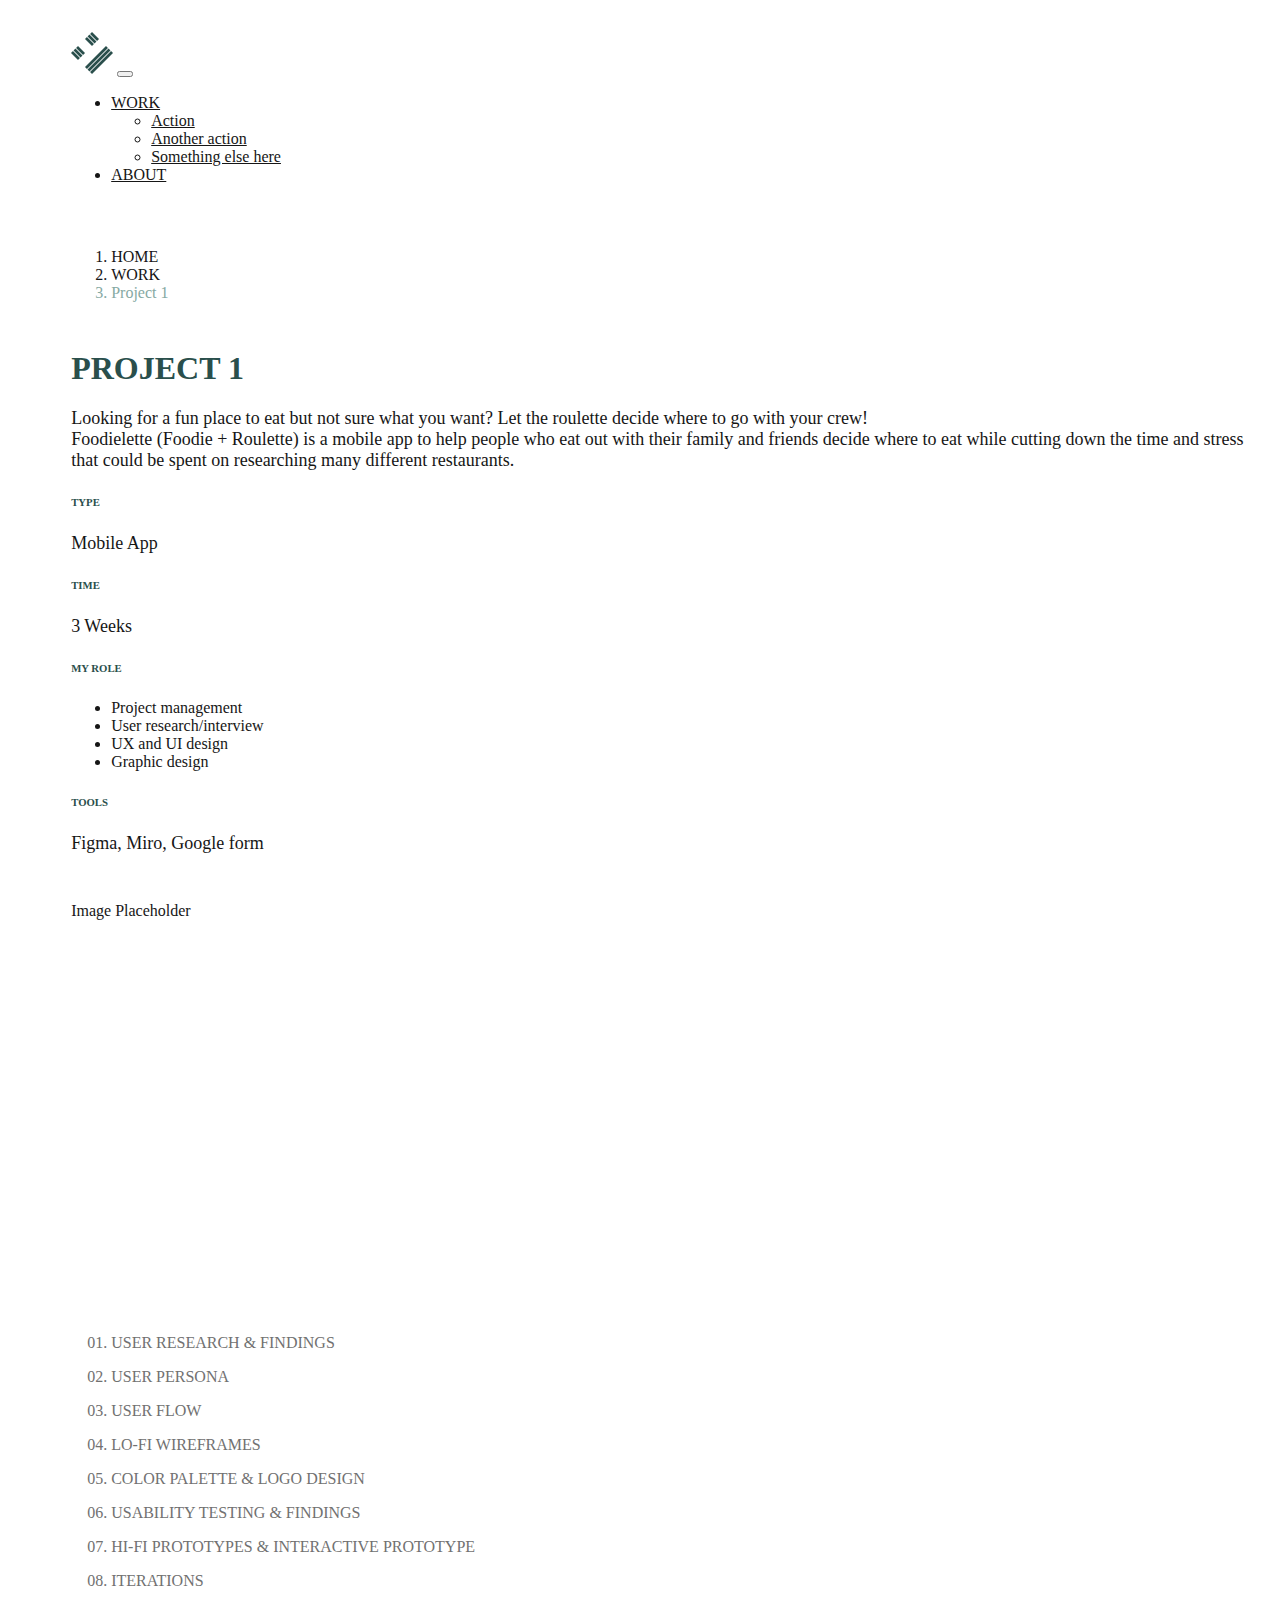
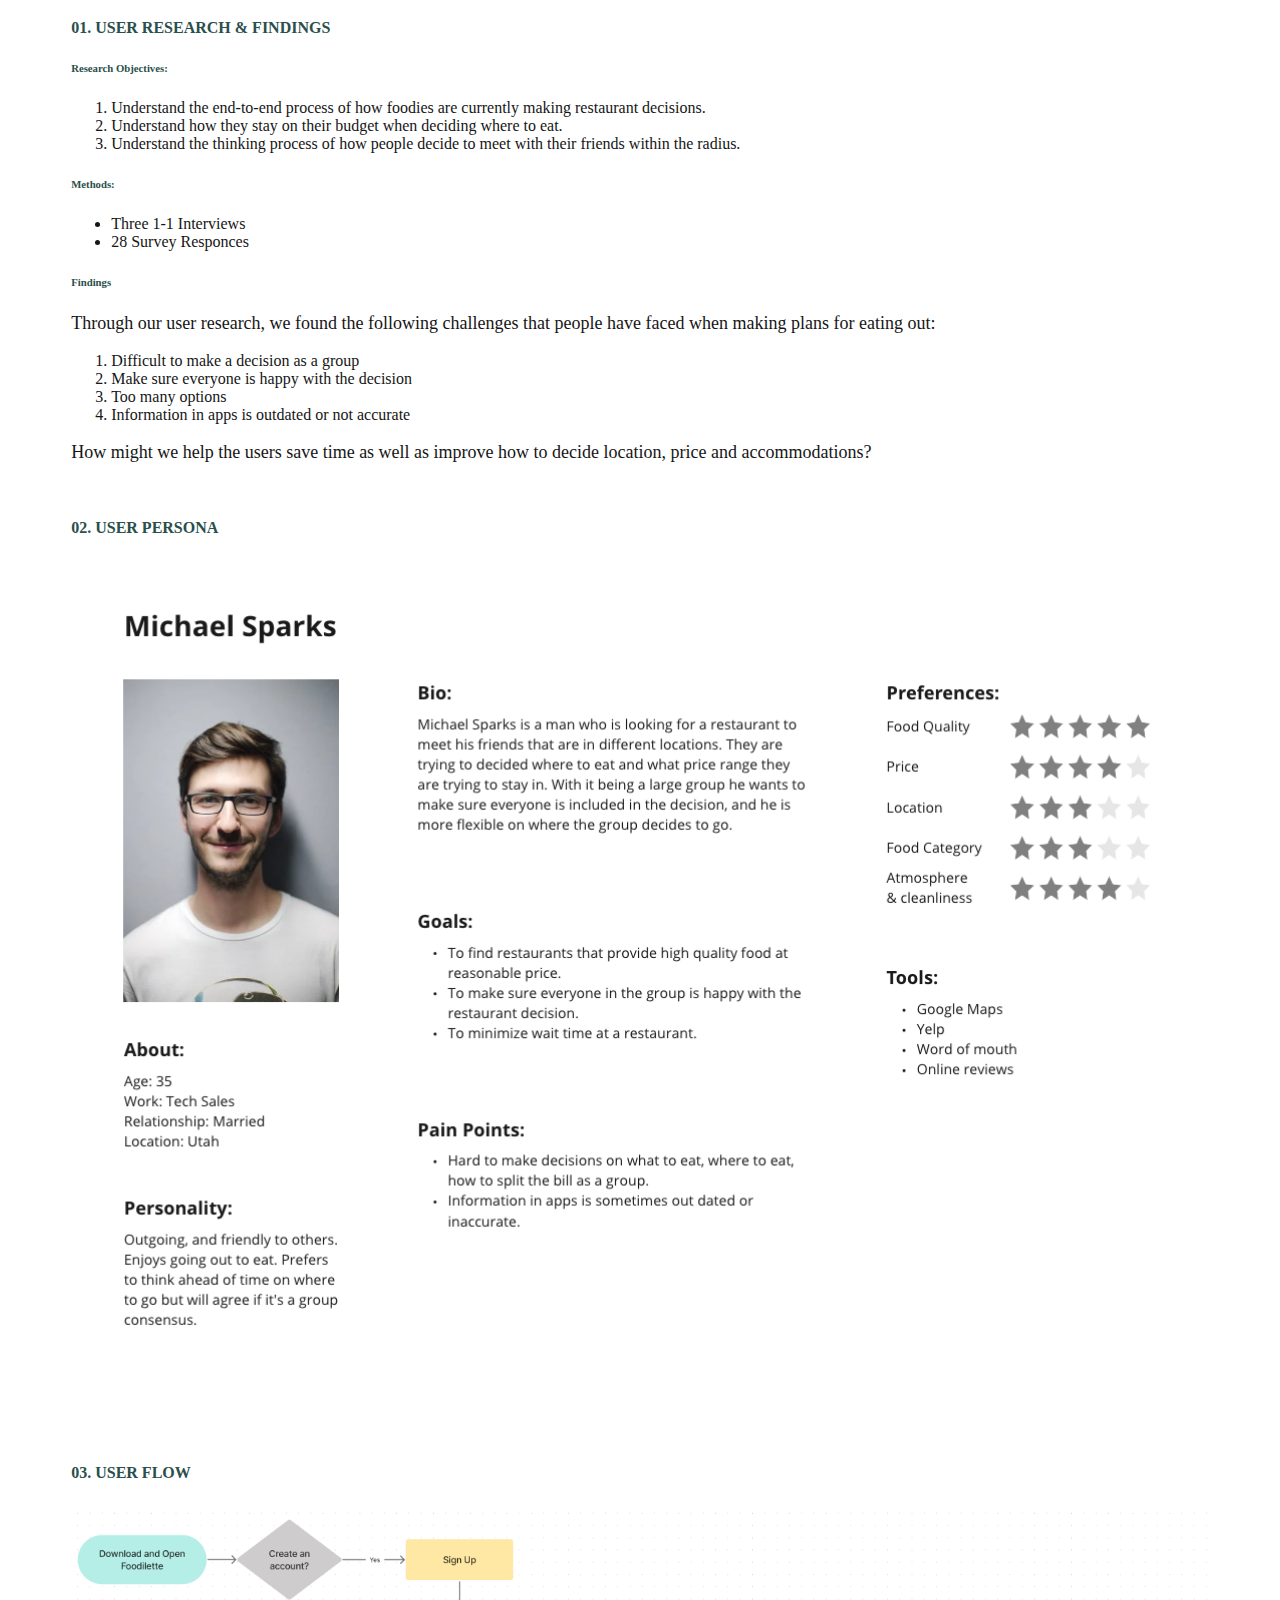
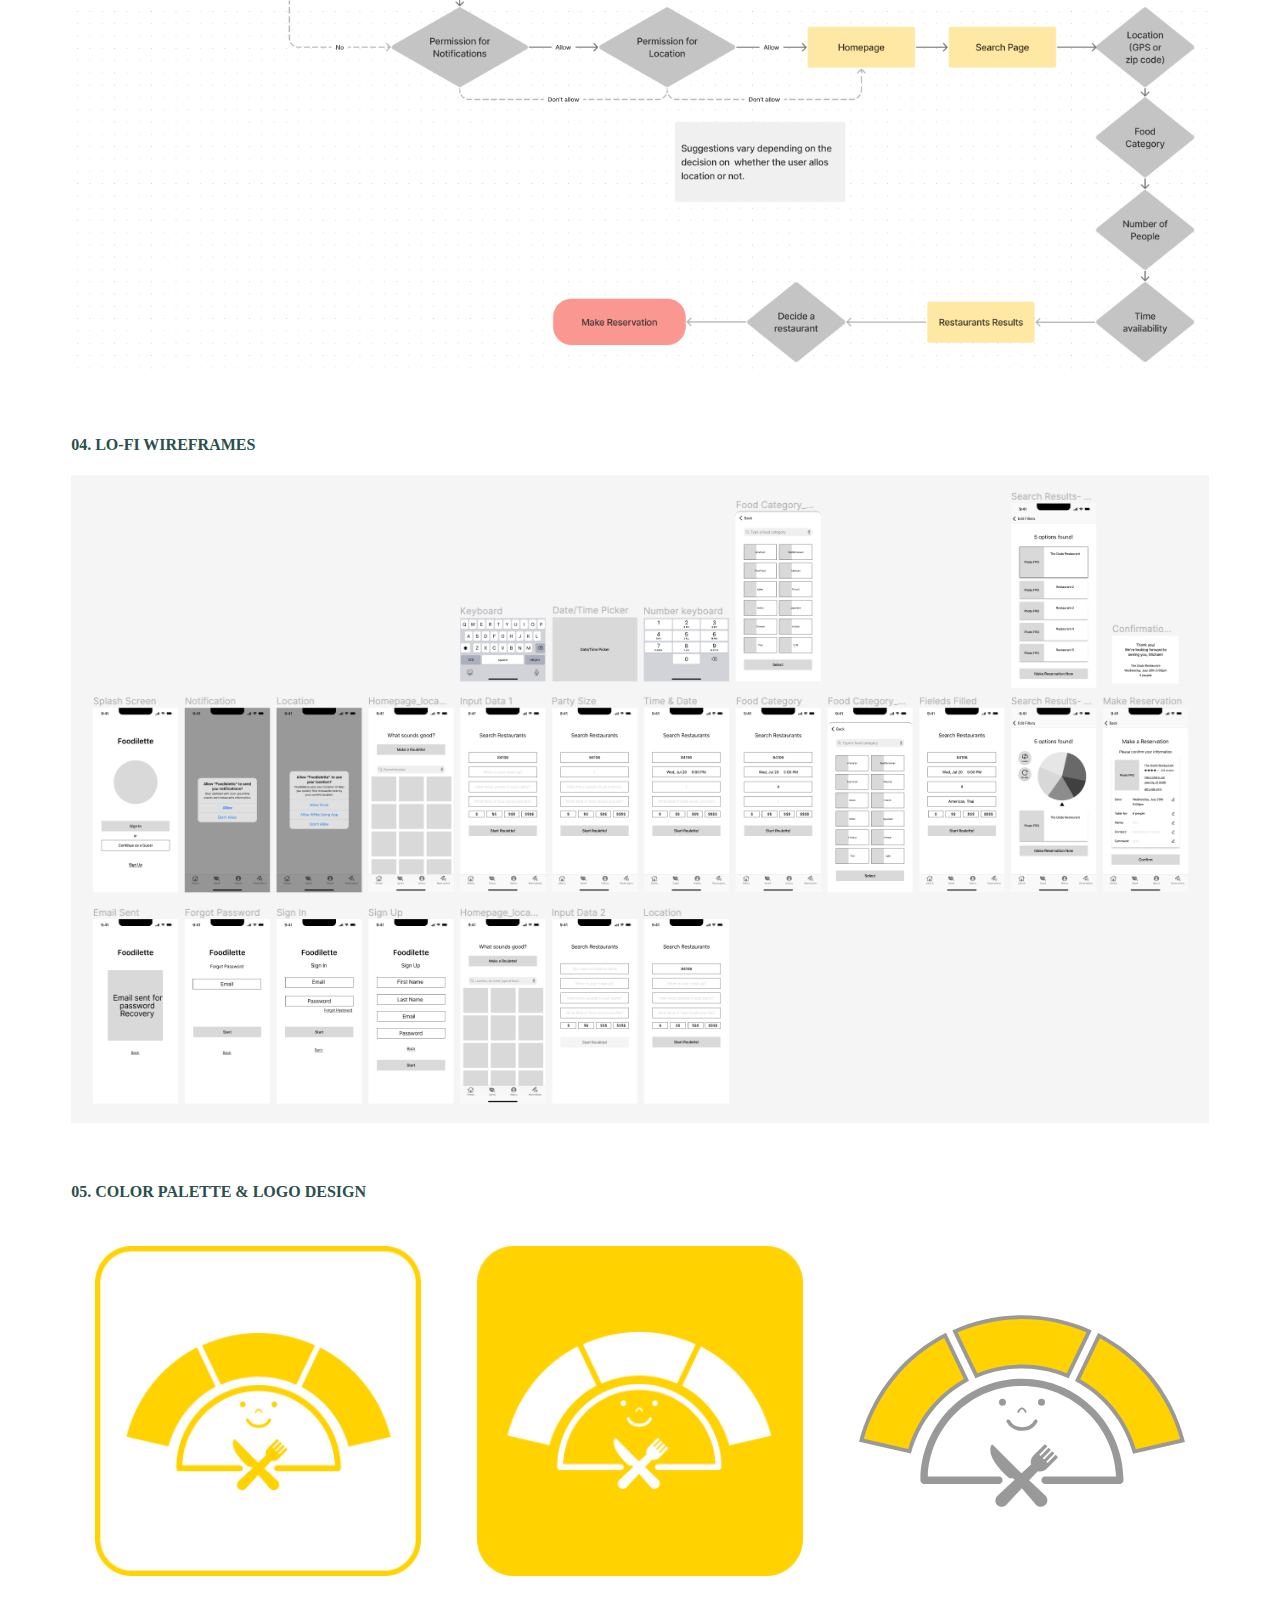
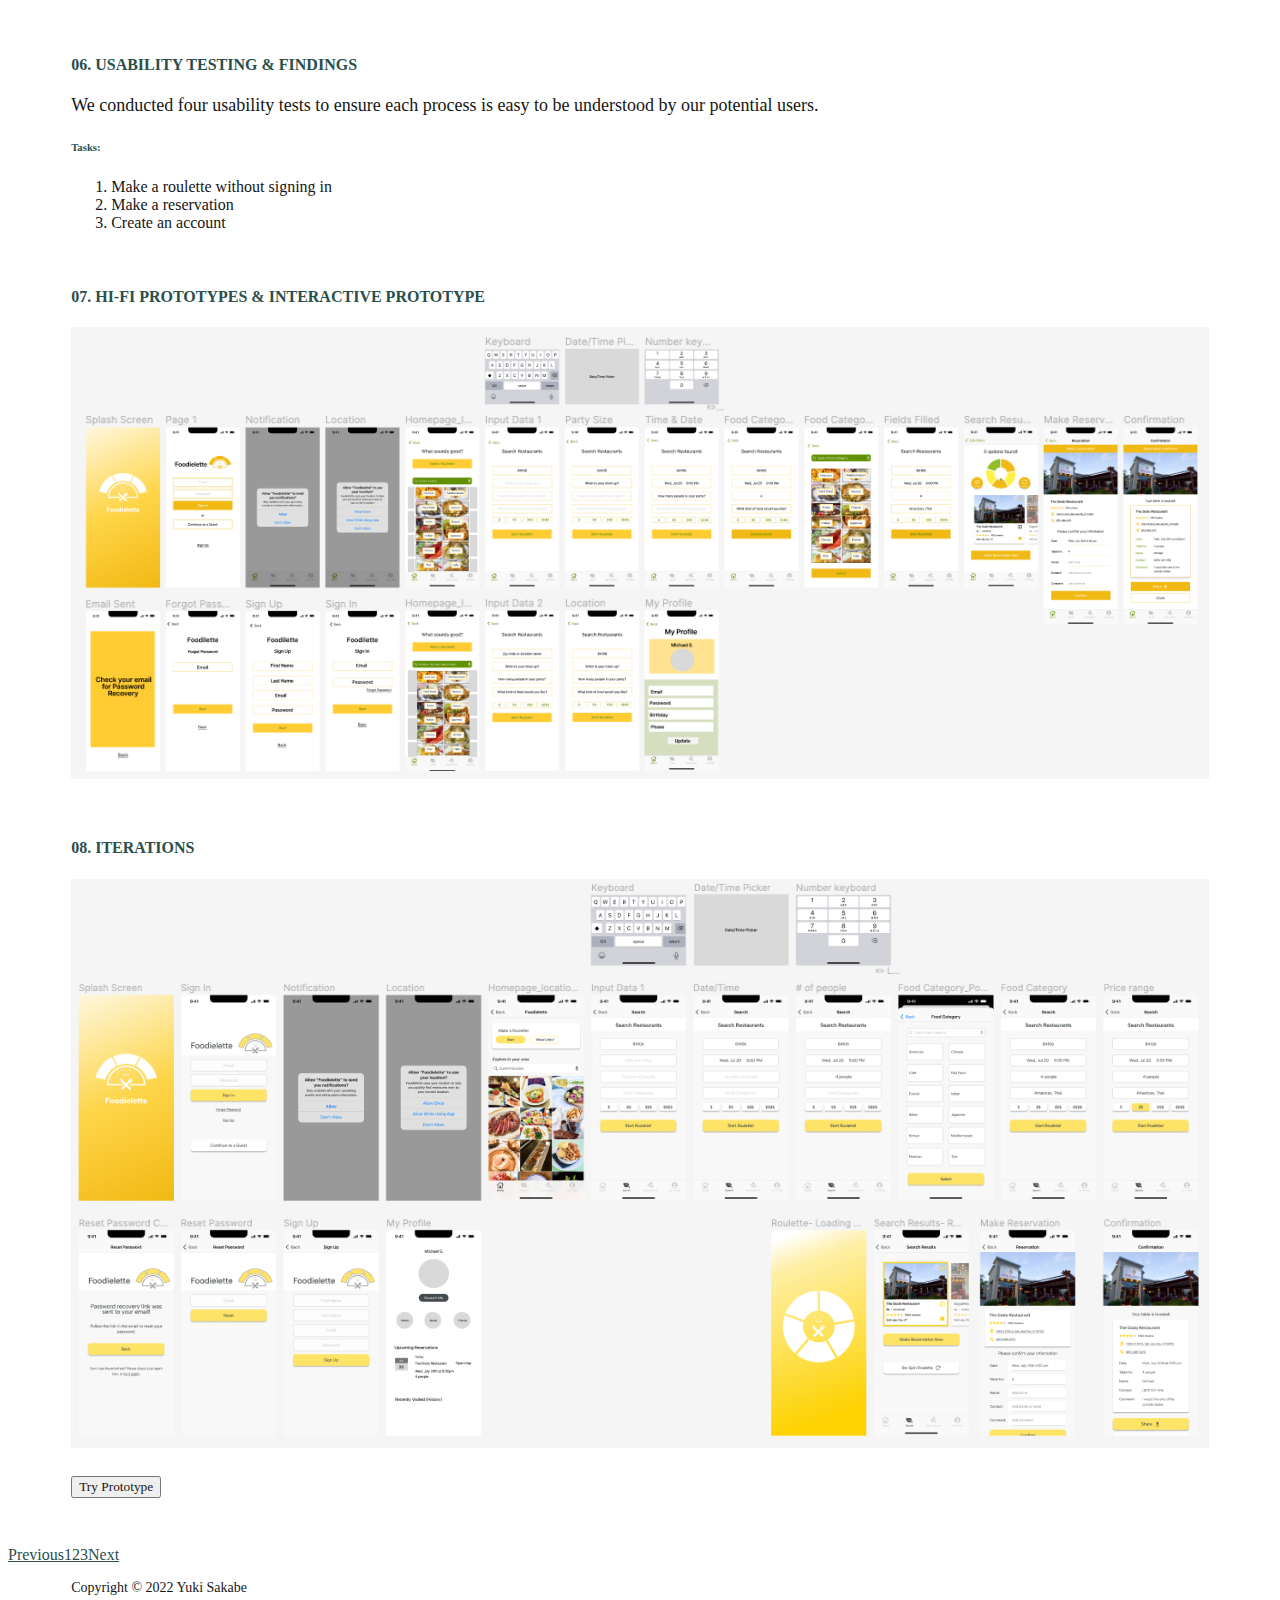
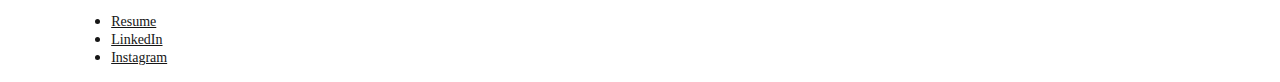
==== commit 96bcc191: "Updated the case study- Foodielette" ====
--- a/index.html
+++ b/index.html
@@ -86,7 +86,7 @@
         <a class="list-group-item list-group-item-action" href="#list-item-5">05. COLOR PALETTE & LOGO DESIGN</a>
         <a class="list-group-item list-group-item-action" href="#list-item-6">06. USABILITY TESTING & FINDINGS</a>
         <a class="list-group-item list-group-item-action" href="#list-item-7">07. HI-FI PROTOTYPES & INTERACTIVE PROTOTYPE</a>
-        <a class="list-group-item list-group-item-action" href="#list-item-7">08. ITERATIONS</a>
+        <a class="list-group-item list-group-item-action" href="#list-item-8">08. ITERATIONS</a>
       </div>
     </div>
     <div class="col-lg-6 col-md-6 col-sm-12">
@@ -121,7 +121,7 @@
         <div class="img-holder"><img src="images/F_user_flow.png"></div>
 
         <h4 id="list-item-4" class="title-top">04. LO-FI WIREFRAMES</h4>
-        <div class="img-holder"><img src="images/F_lo-fi.png"></div>
+        <div class="img-holder"><img src="images/F_lo-fi_wireframes.png"></div>
 
         <h4 id="list-item-5" class="title-top">05. COLOR PALETTE & LOGO DESIGN</h4>
         <div class="img-holder F-logos">
@@ -140,8 +140,10 @@
         </ol>
 
         <h4 id="list-item-7" class="title-top">07. HI-FI PROTOTYPES & INTERACTIVE PROTOTYPE</h4>
+        <div class="img-holder"><img src="images/F_hi-fi_wireframes.png"></div>
 
         <h4 id="list-item-8" class="title-top">08.  ITERATIONS</h4>
+        <div class="img-holder"><img src="images/F_iterations.png"></div>
 
         </div>
     </div>
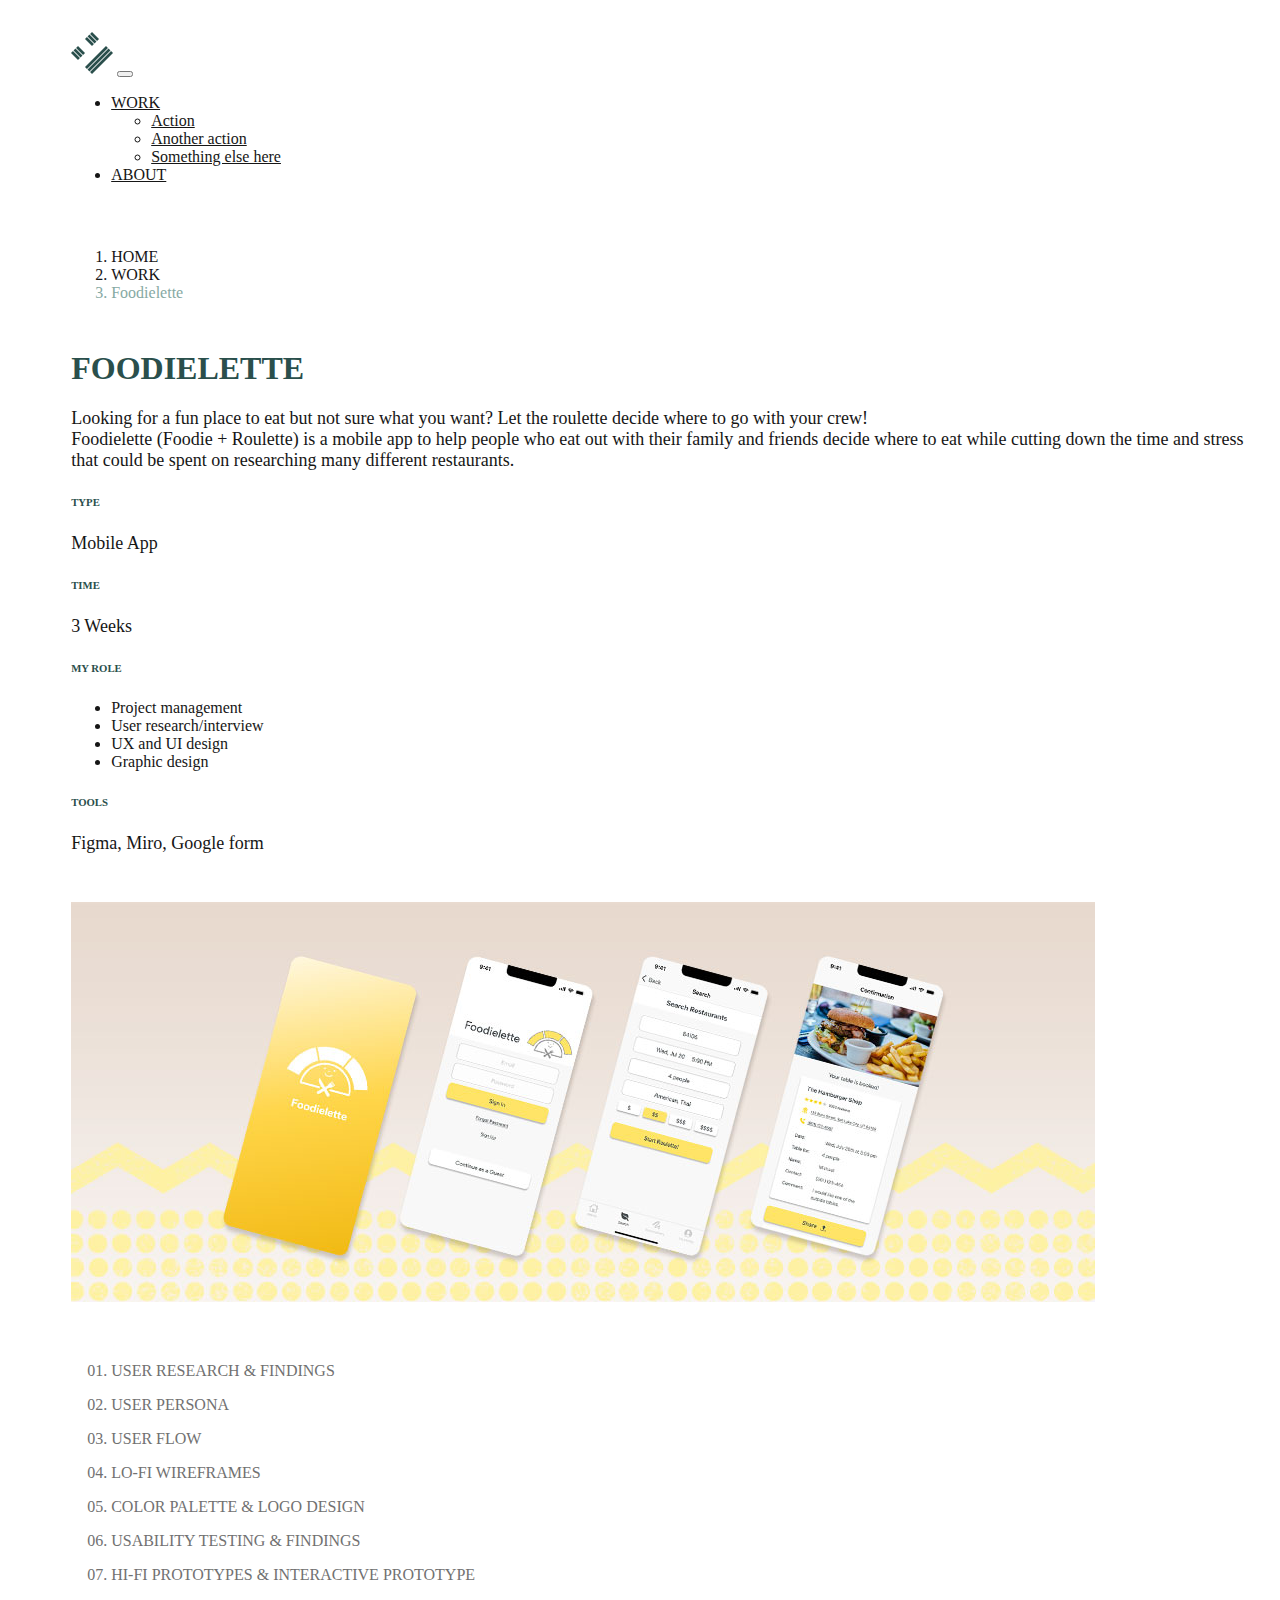
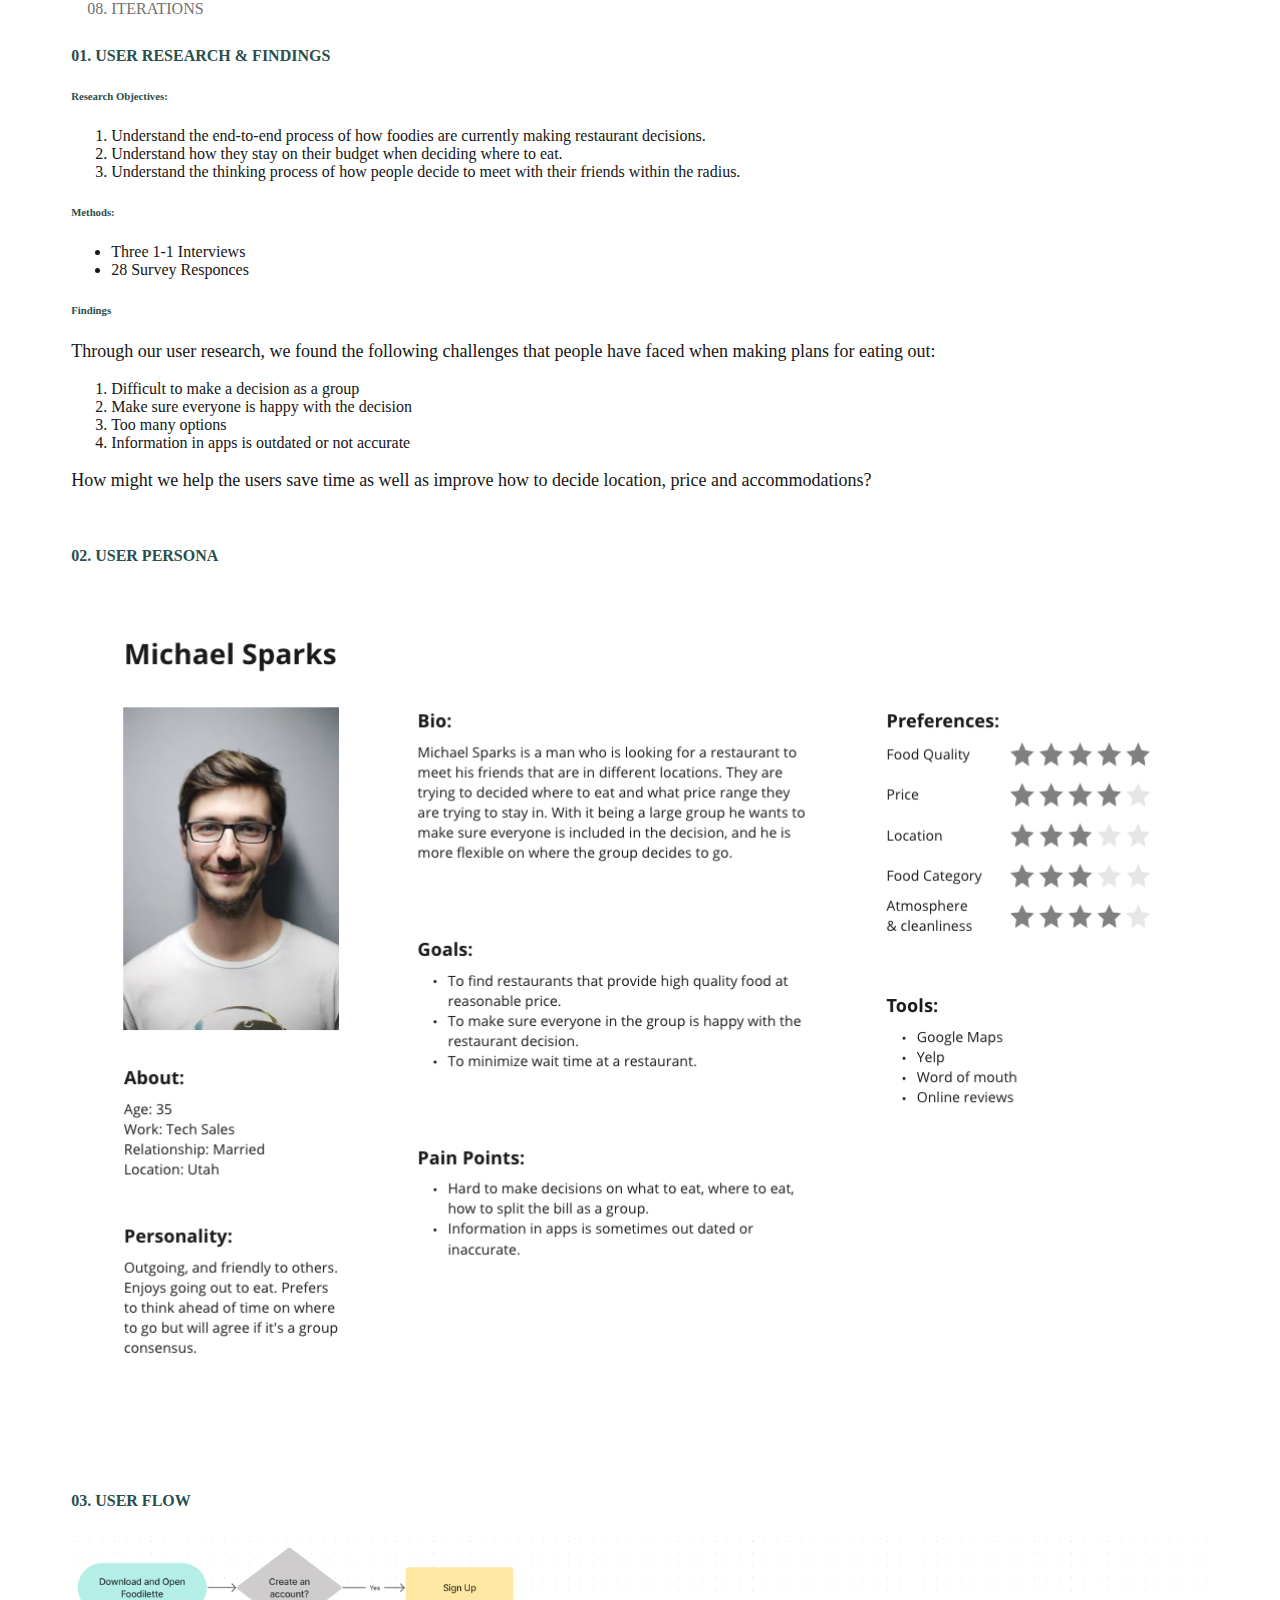
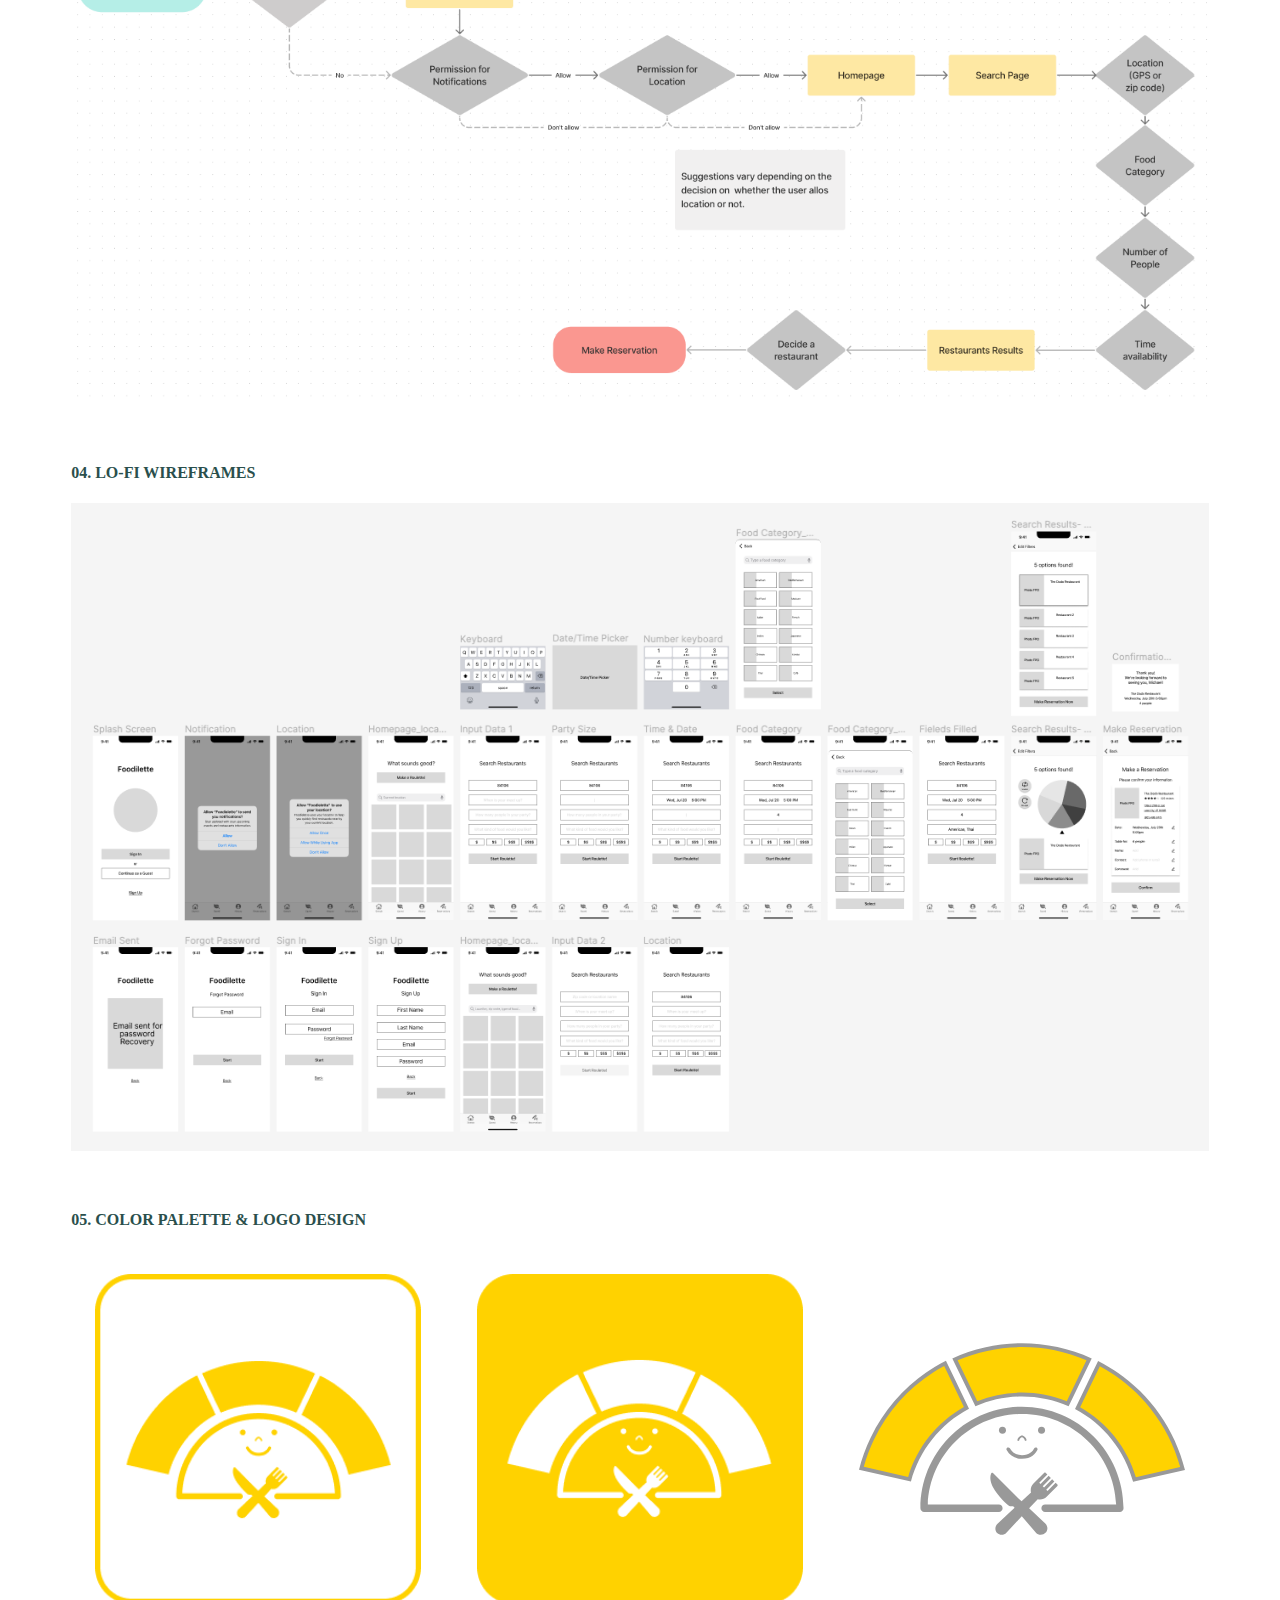
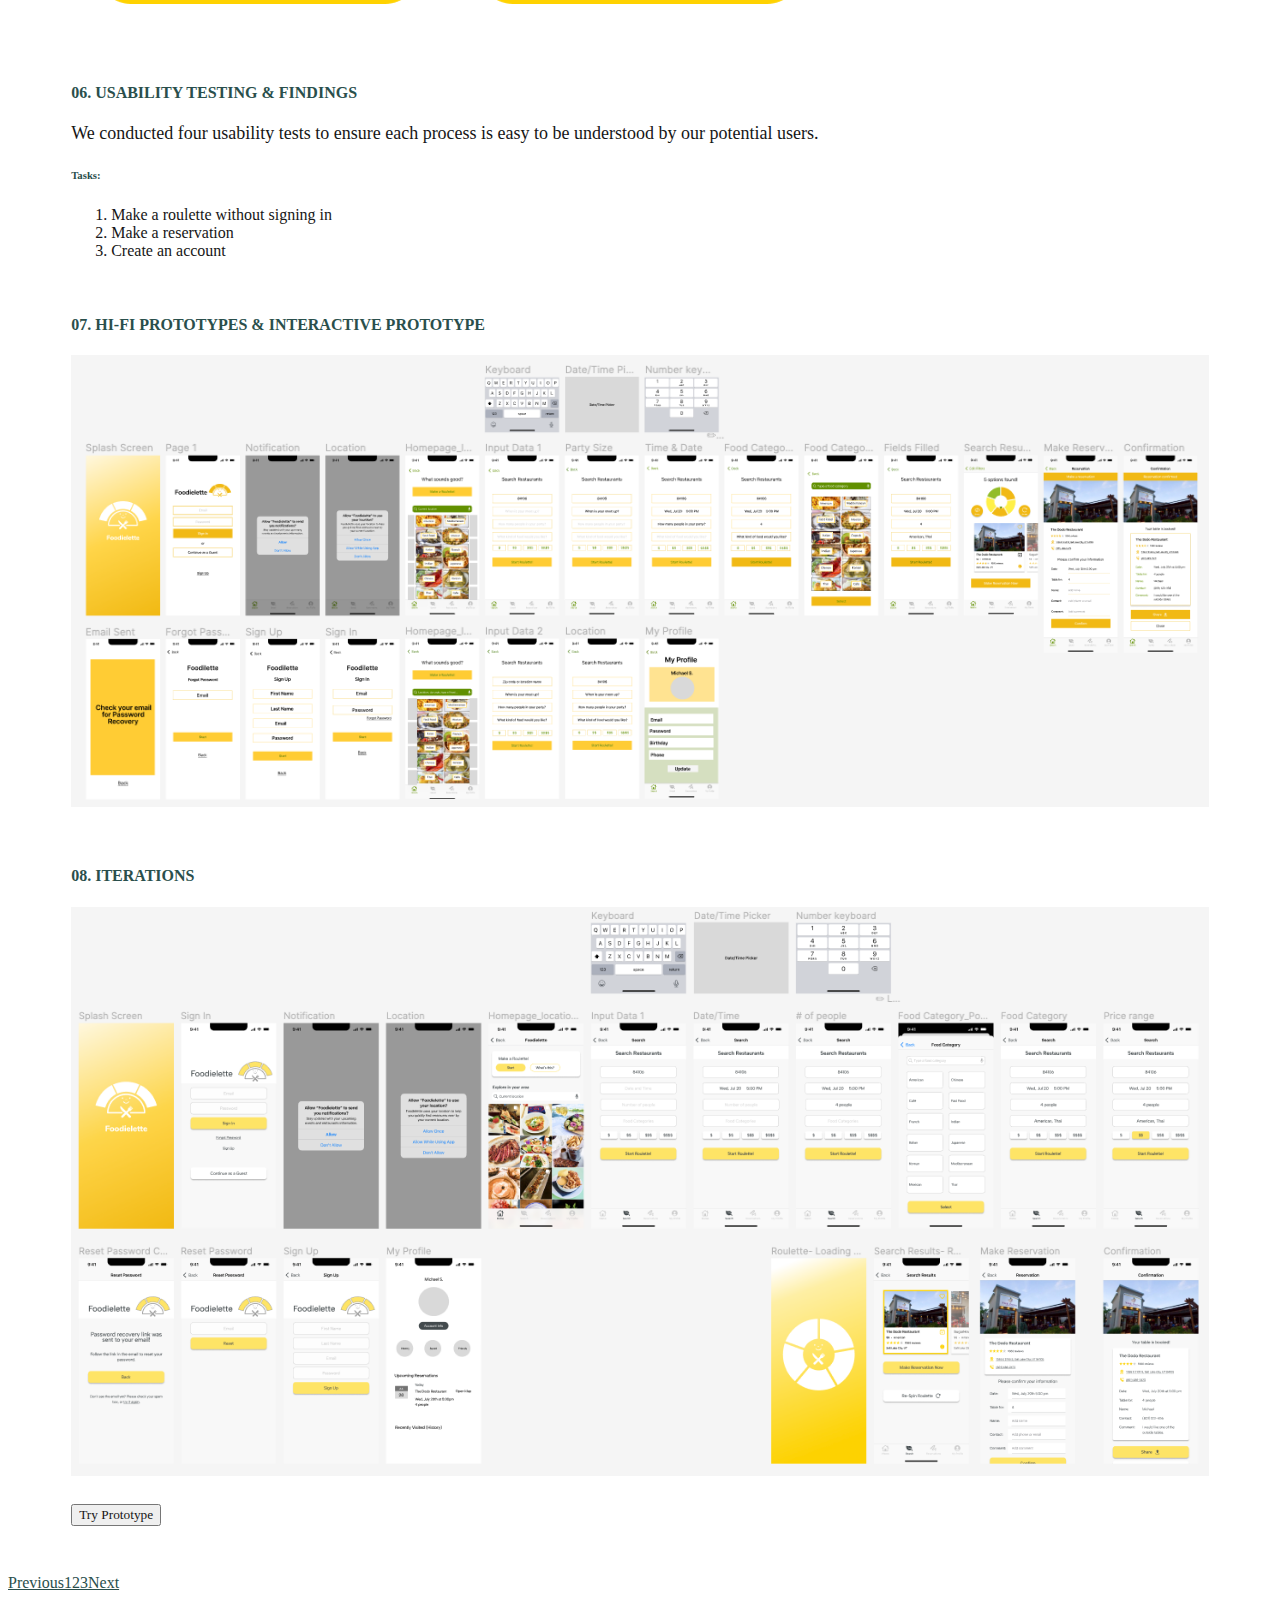
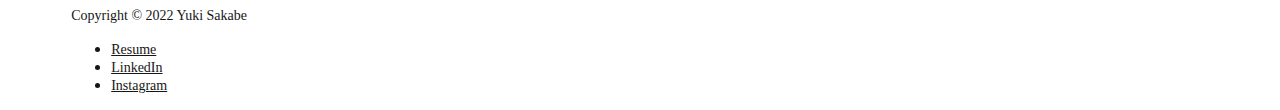
==== commit 9dd65891: "added a top image to the Foodlielette page" ====
--- a/index.html
+++ b/index.html
@@ -47,7 +47,7 @@
     <ol class="breadcrumb">
       <li class="breadcrumb-item"><a href="#">HOME</a></li>
       <li class="breadcrumb-item"><a href="#">WORK</a></li>
-      <li class="breadcrumb-item active" aria-current="page">Project 1</li>
+      <li class="breadcrumb-item active" aria-current="page">Foodielette</li>
     </ol>
   </nav>
 
@@ -56,7 +56,7 @@
 <div class="container text-start">
     <div class="row summary">
         <div class="col-lg-6 col-md-12 col-sm-12">
-            <h1>PROJECT 1</h1><p>Looking for a fun place to eat but not sure what you want? Let the roulette decide where to go with your crew!<br>Foodielette (Foodie + Roulette) is a mobile app to help people who eat out with their family and friends decide where to eat while cutting down the time and stress that could be spent on researching many different restaurants.</p></div>
+            <h1>FOODIELETTE</h1><p>Looking for a fun place to eat but not sure what you want? Let the roulette decide where to go with your crew!<br>Foodielette (Foodie + Roulette) is a mobile app to help people who eat out with their family and friends decide where to eat while cutting down the time and stress that could be spent on researching many different restaurants.</p></div>
         <div class="row col-lg-5 col-md-12 col-sm-12">
             <div class="col-sm-6"><h6>TYPE</h6><p>Mobile App</p></div>
              <div class="col-sm-6"><h6>TIME</h6><p>3 Weeks</p></div>
@@ -73,7 +73,7 @@
 </div>
 </section>
 
-<div class="placeholder">Image Placeholder</div>
+<div class="top-image"><img src="images/Foodielette_Showcase2.jpg"></div>
 
   <!--Scrollspy-->
   <div class="row process-row">
@@ -161,13 +161,13 @@
       <li class="page-item disabled">
         <a class="page-link">Previous</a>
       </li>
-      <li class="page-item"><a class="page-link" href="#">1</a></li>
-      <li class="page-item active" aria-current="page">
-        <a class="page-link" href="#">2</a>
+      <li class="page-item  active"><a class="page-link" href="#">1</a></li>
+      <li class="page-item" aria-current="page">
+        <a class="page-link" href="project2.html">2</a>
       </li>
       <li class="page-item"><a class="page-link" href="#">3</a></li>
       <li class="page-item">
-        <a class="page-link" href="#">Next</a>
+        <a class="page-link" href="project2.html">Next</a>
       </li>
     </ul>
   </nav>
--- a/css/style.css
+++ b/css/style.css
@@ -78,10 +78,13 @@
     padding-left: 0;
 }
 
-.placeholder {
-    width: 80%;
-    height: 400px;
-    margin: 24px 5%;
+.top-image {
+    max-width: 1024px;
+    margin: 24px 5% 48px 5%;
+}
+
+.top-image img {
+    max-width: 100%;
 }
 
 /* Scrollspy styling */
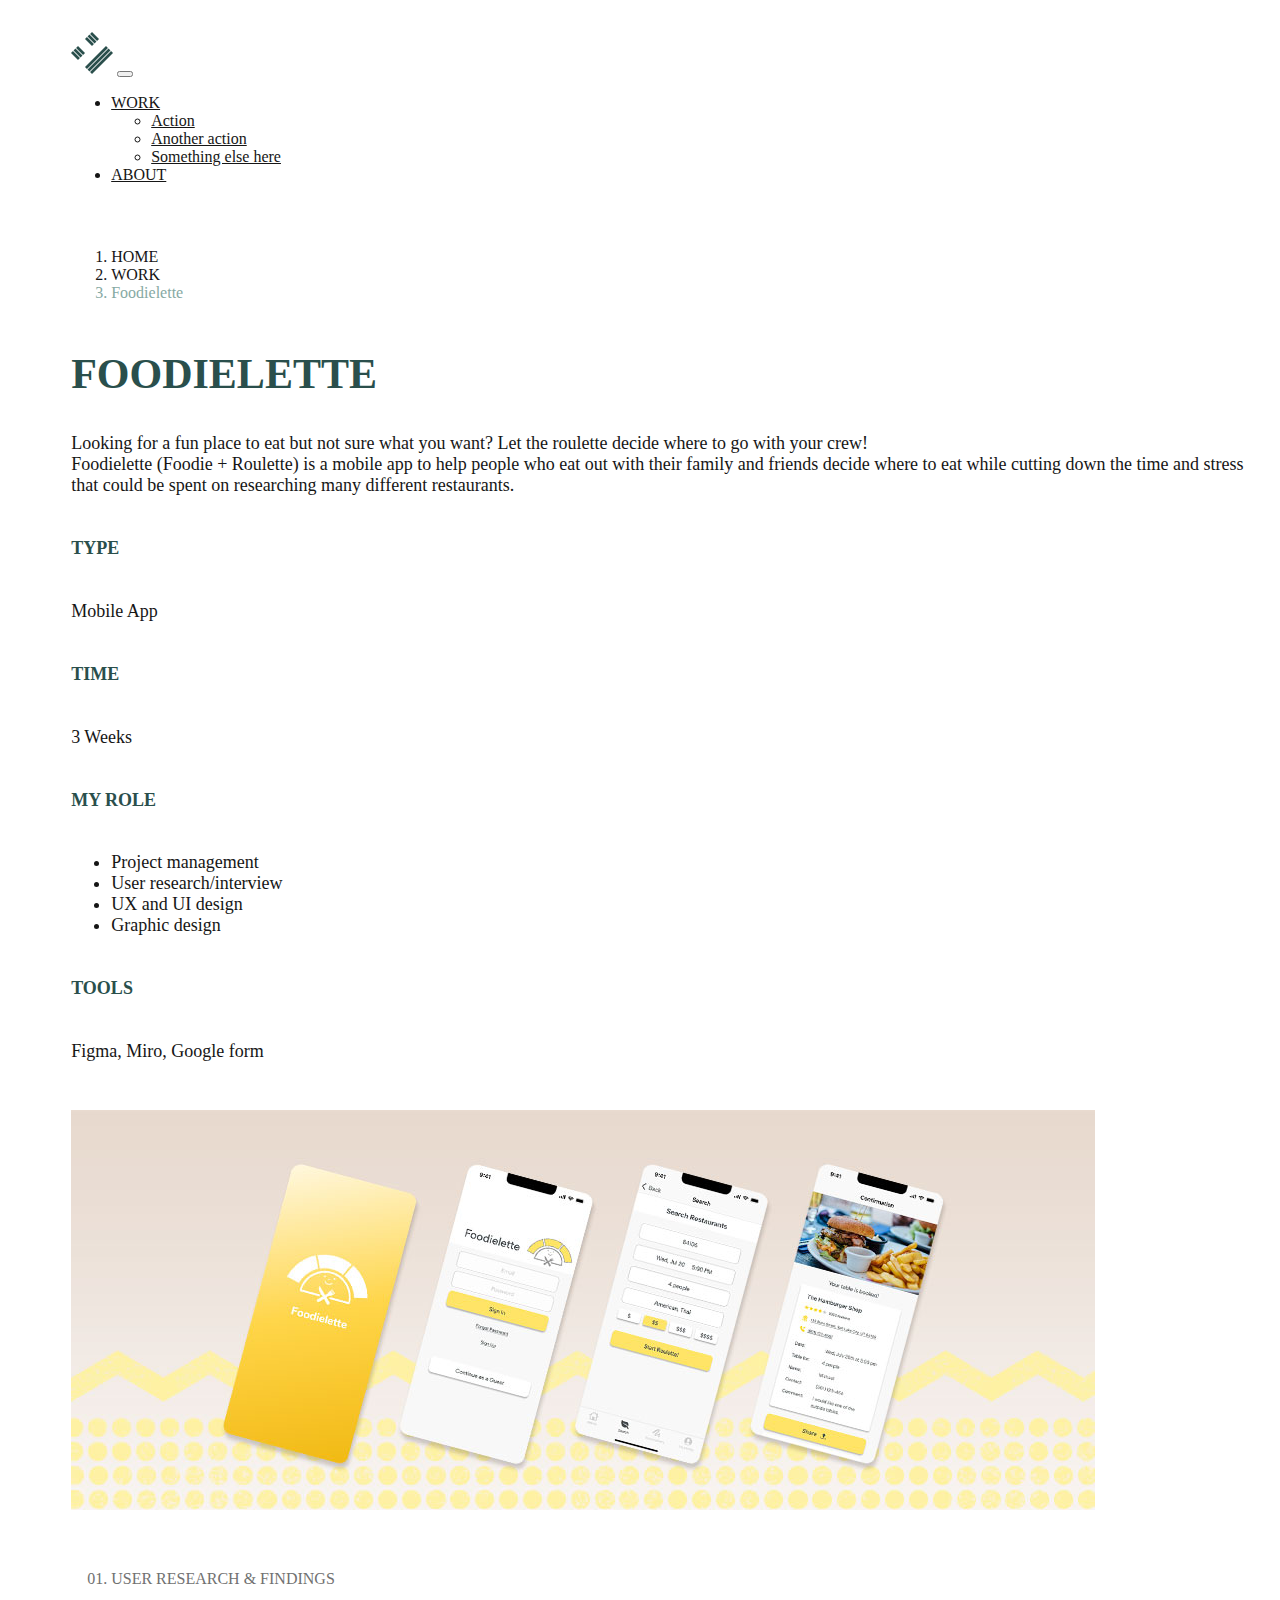
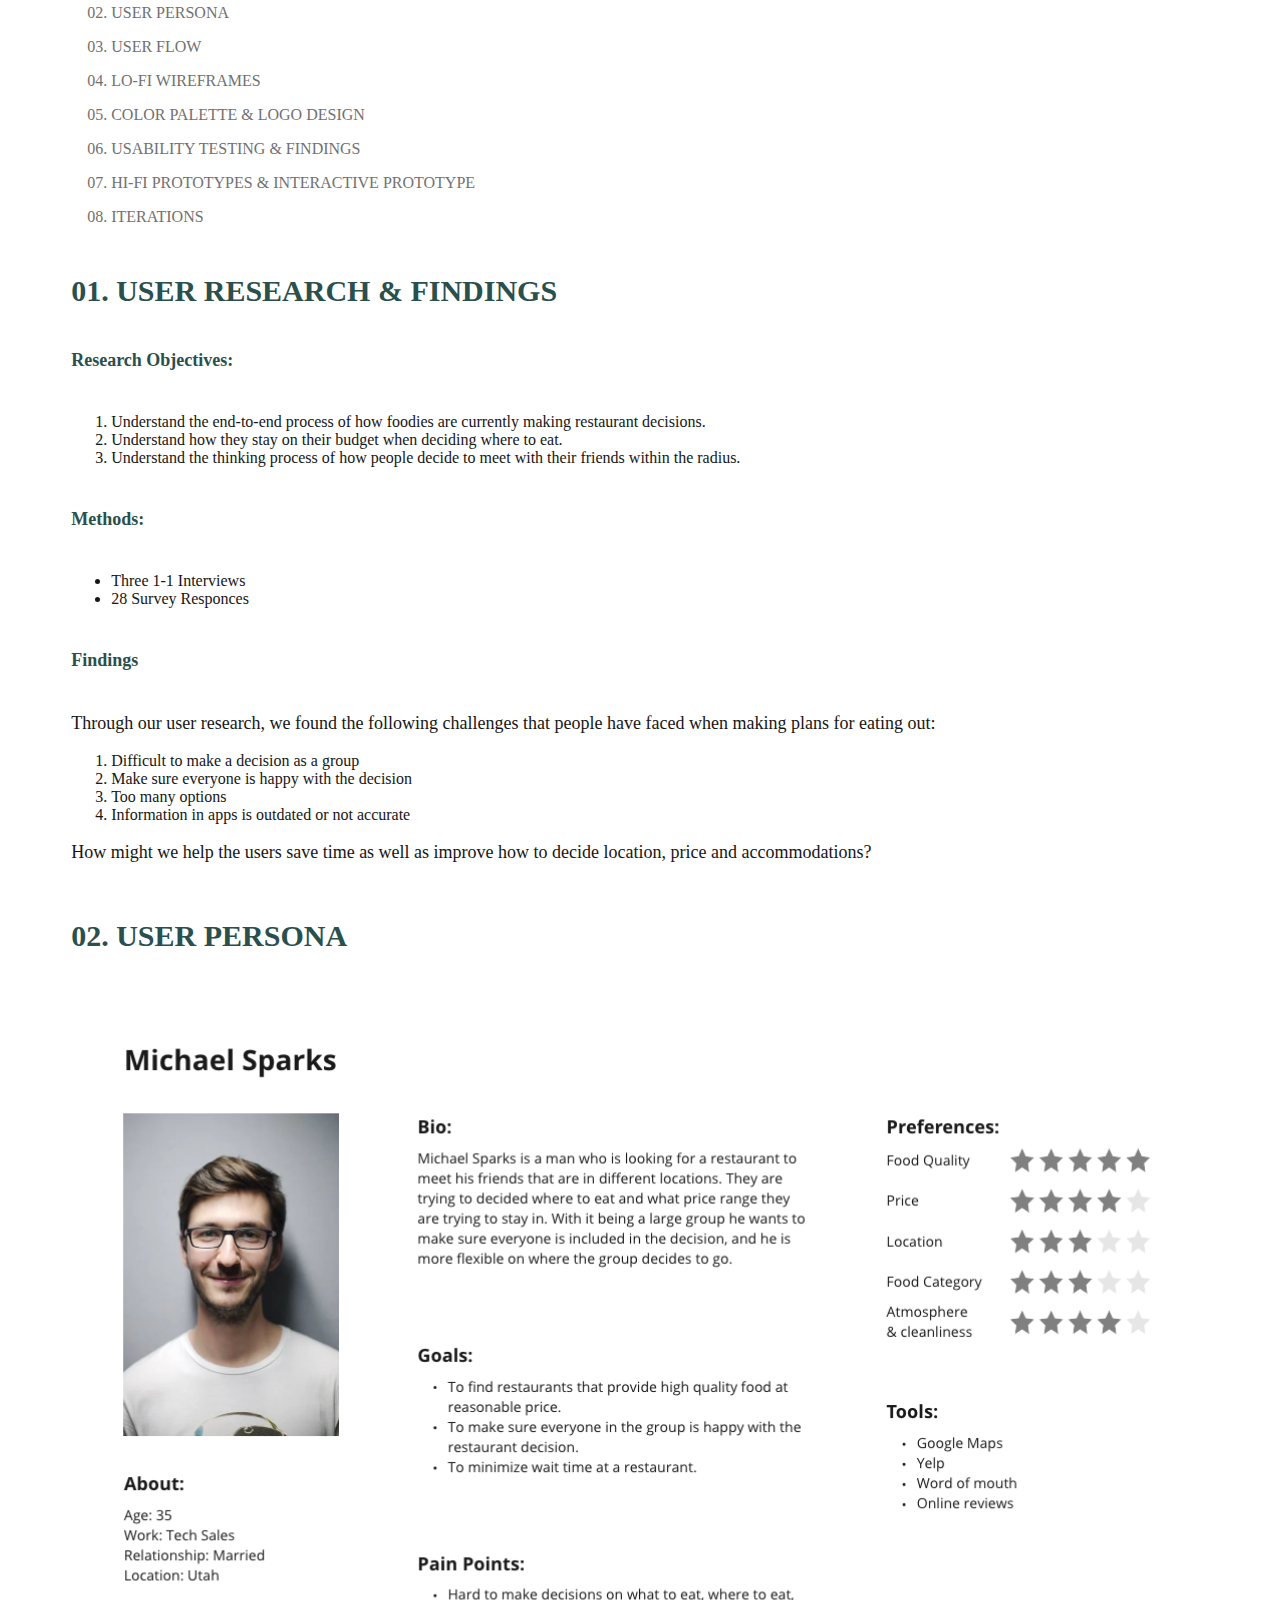
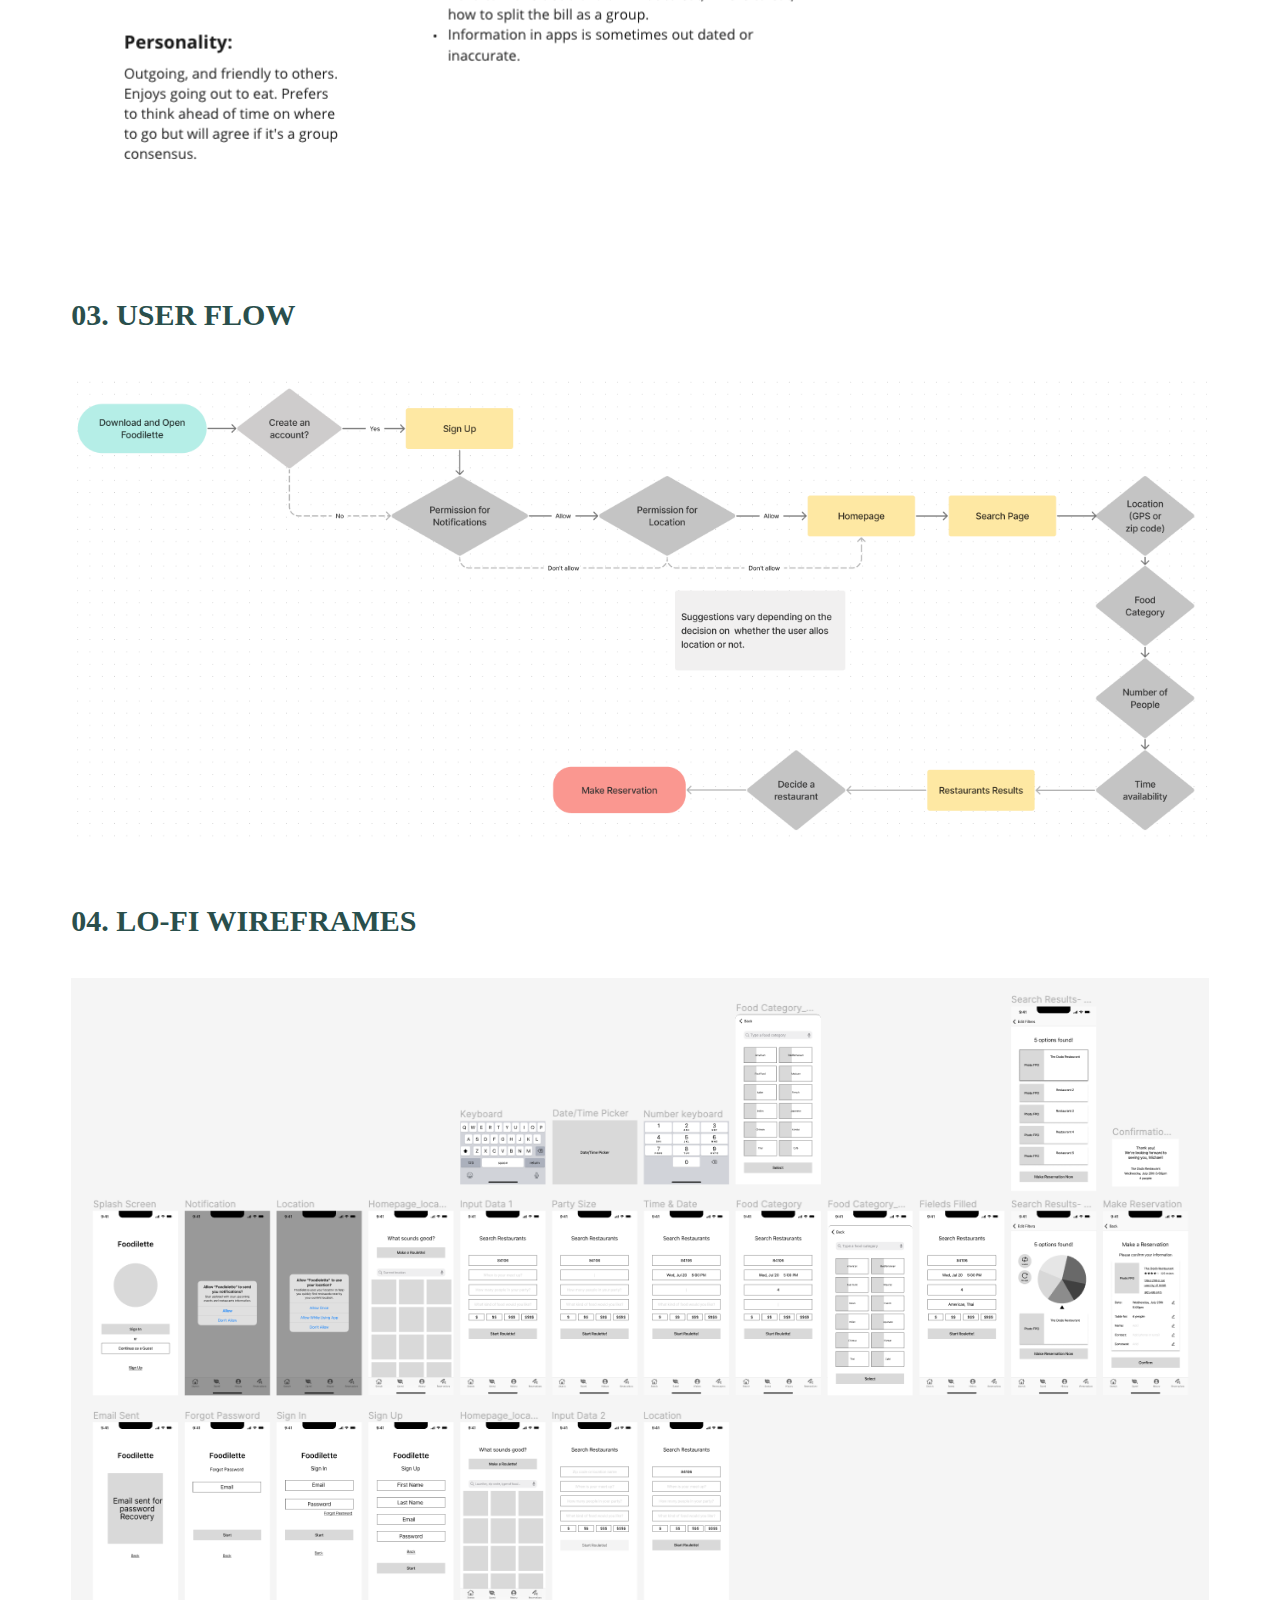
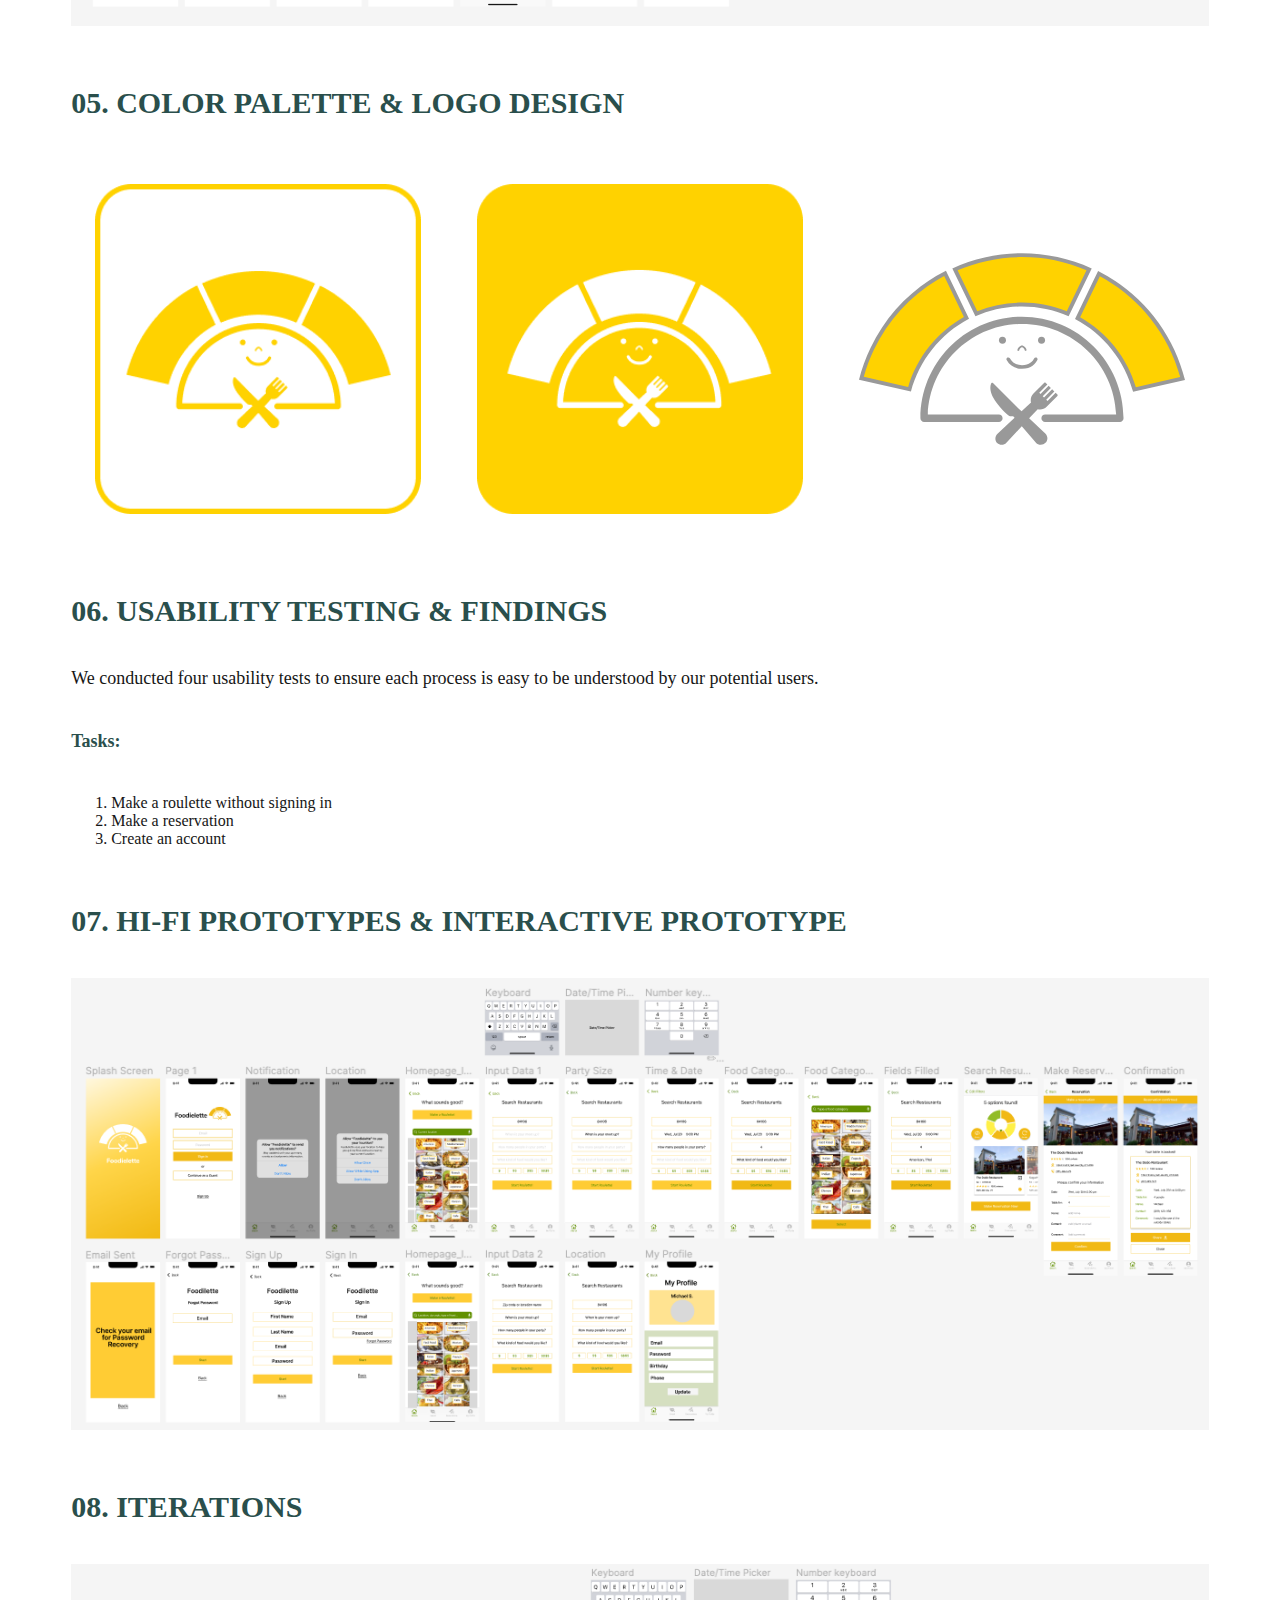
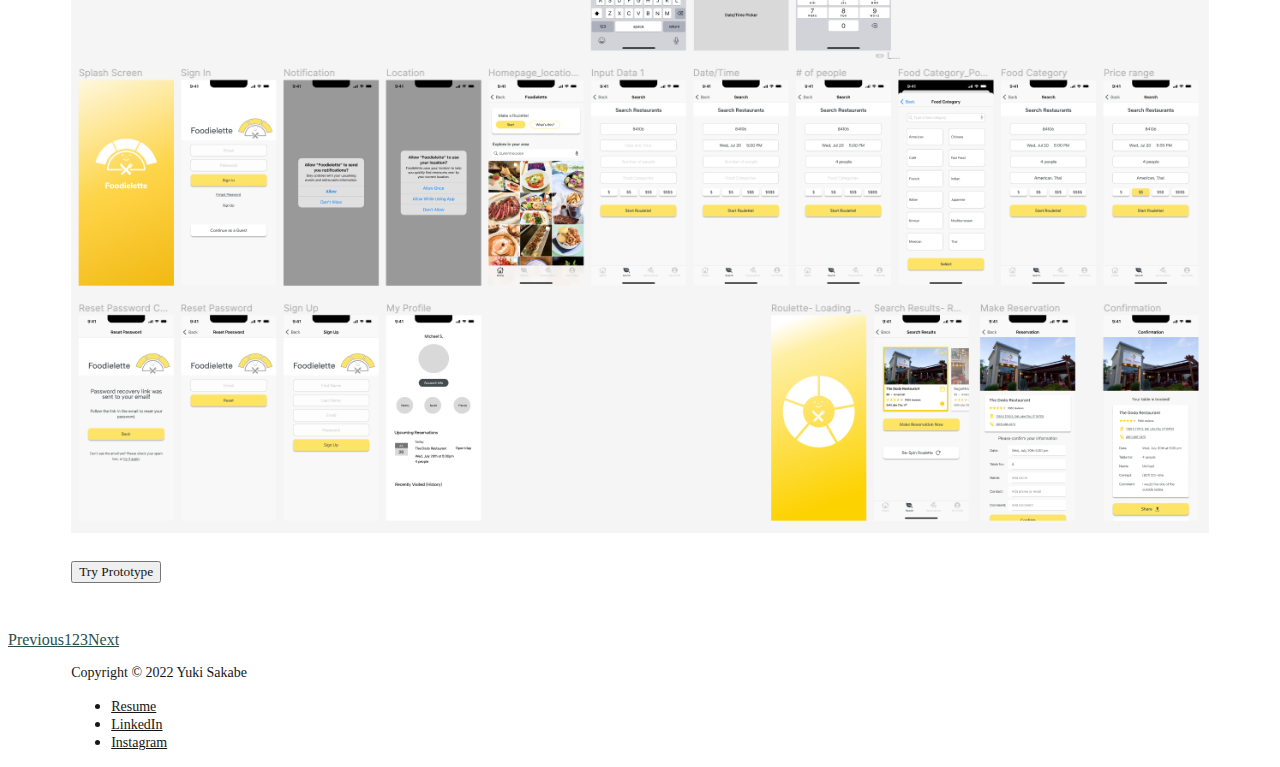
==== commit c0a9d711: "Updated the DHS page with images" ====
--- a/index.html
+++ b/index.html
@@ -56,12 +56,12 @@
 <div class="container text-start">
     <div class="row summary">
         <div class="col-lg-6 col-md-12 col-sm-12">
-            <h1>FOODIELETTE</h1><p>Looking for a fun place to eat but not sure what you want? Let the roulette decide where to go with your crew!<br>Foodielette (Foodie + Roulette) is a mobile app to help people who eat out with their family and friends decide where to eat while cutting down the time and stress that could be spent on researching many different restaurants.</p></div>
+            <h2>FOODIELETTE</h2><p>Looking for a fun place to eat but not sure what you want? Let the roulette decide where to go with your crew!<br>Foodielette (Foodie + Roulette) is a mobile app to help people who eat out with their family and friends decide where to eat while cutting down the time and stress that could be spent on researching many different restaurants.</p></div>
         <div class="row col-lg-5 col-md-12 col-sm-12">
             <div class="col-sm-6"><h6>TYPE</h6><p>Mobile App</p></div>
              <div class="col-sm-6"><h6>TIME</h6><p>3 Weeks</p></div>
             <div class="col-sm-6"><h6>MY ROLE</h6>
-              <ul>
+              <ul class="myRole">
                 <li>Project management</li>
                 <li>User research/interview</li>
                 <li>UX and UI design</li>
--- a/css/style.css
+++ b/css/style.css
@@ -19,6 +19,29 @@
     color: #2a4f4c;
 }
 
+h1 {
+    font-size: 96px;
+}
+
+h2 {
+    font-size: 42px;
+}
+
+h3 {
+    font-size: 36px;
+}
+
+h4 {
+    font-size: 30px;
+}
+
+h5 {
+    font-size: 24px
+}
+
+h6 {
+    font-size: 18px;
+}
 .btn-primary {
     --bs-btn-color: #fff;
     --bs-btn-bg: #2a4f4c;
@@ -73,6 +96,11 @@
     column-gap: 48px;
 }
 
+.myRole li {
+    list-style-position: initial;
+    font-size: 18px;
+}
+
 .container {
     margin-left: 5%;
     padding-left: 0;
@@ -90,6 +118,7 @@
 /* Scrollspy styling */
 .process-row {
     margin: 24px 5%;
+    column-gap: 32px;
 }
 
 .indexTab div {
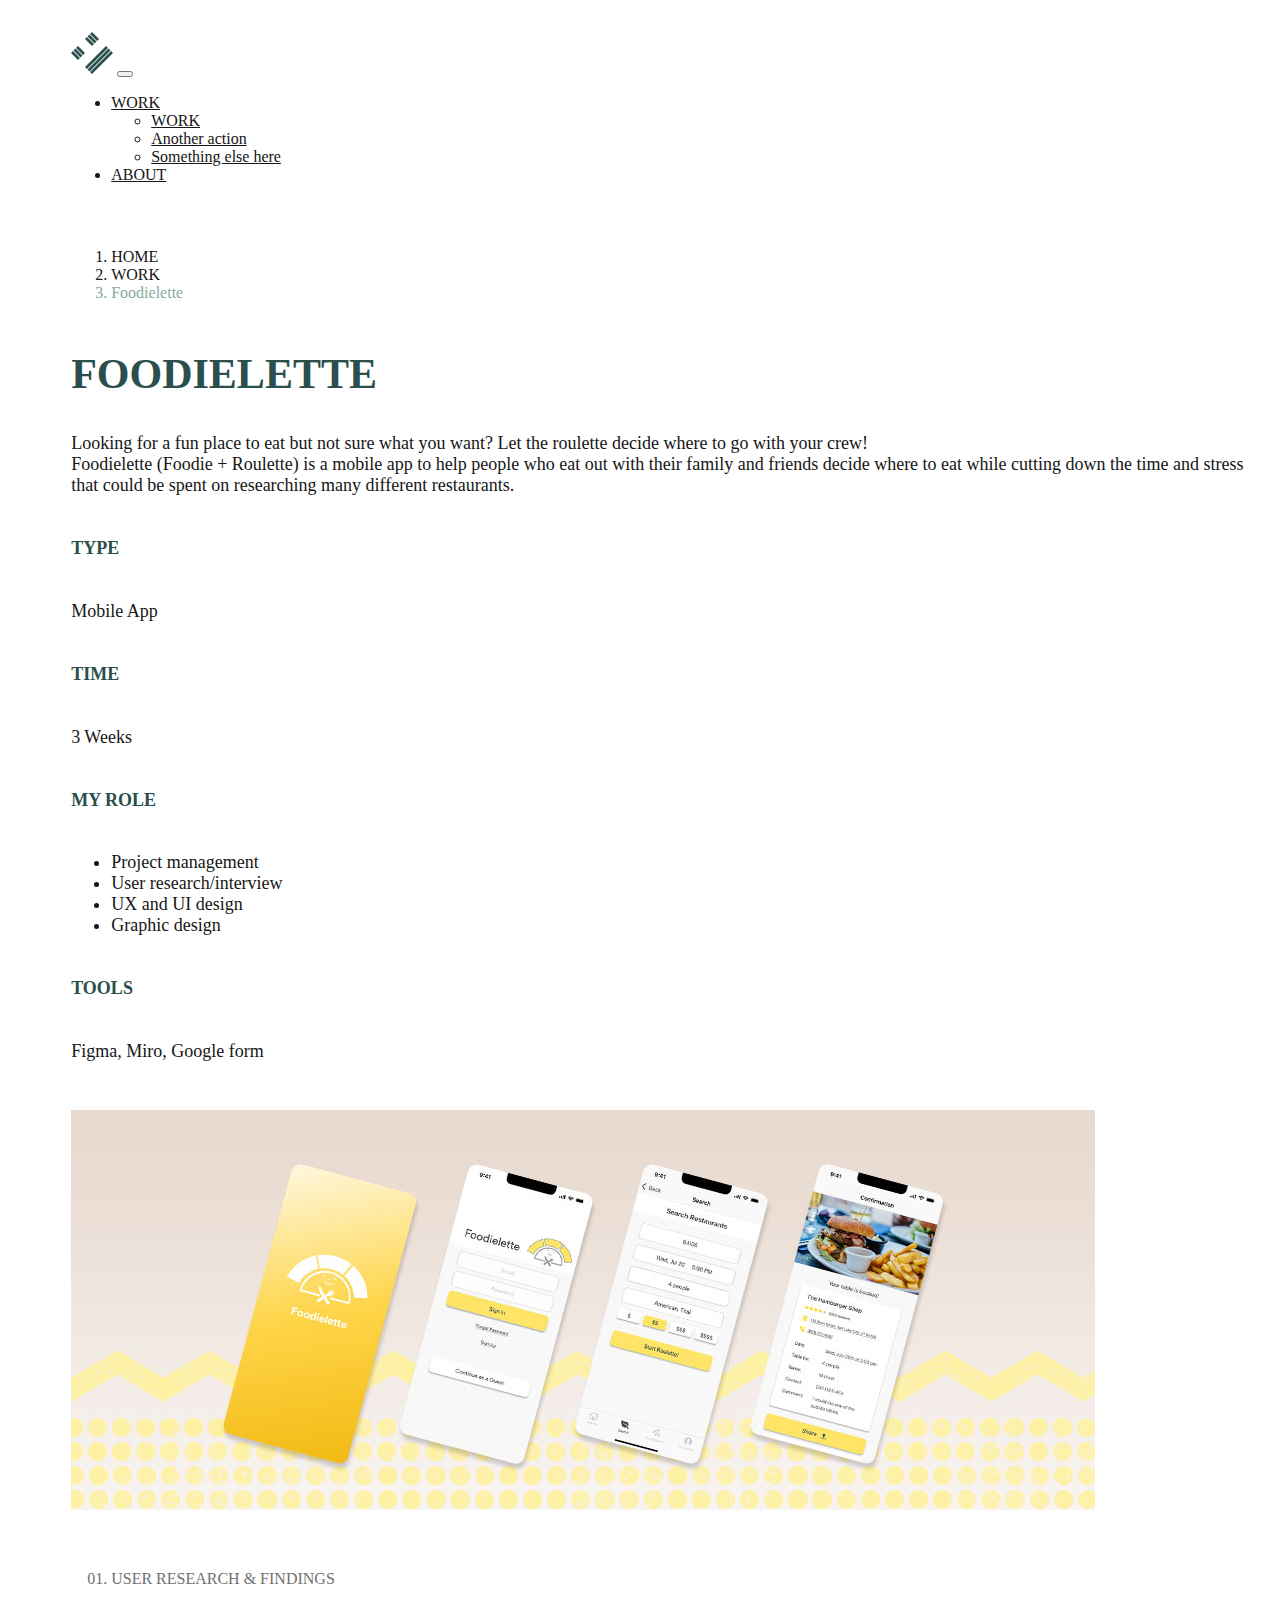
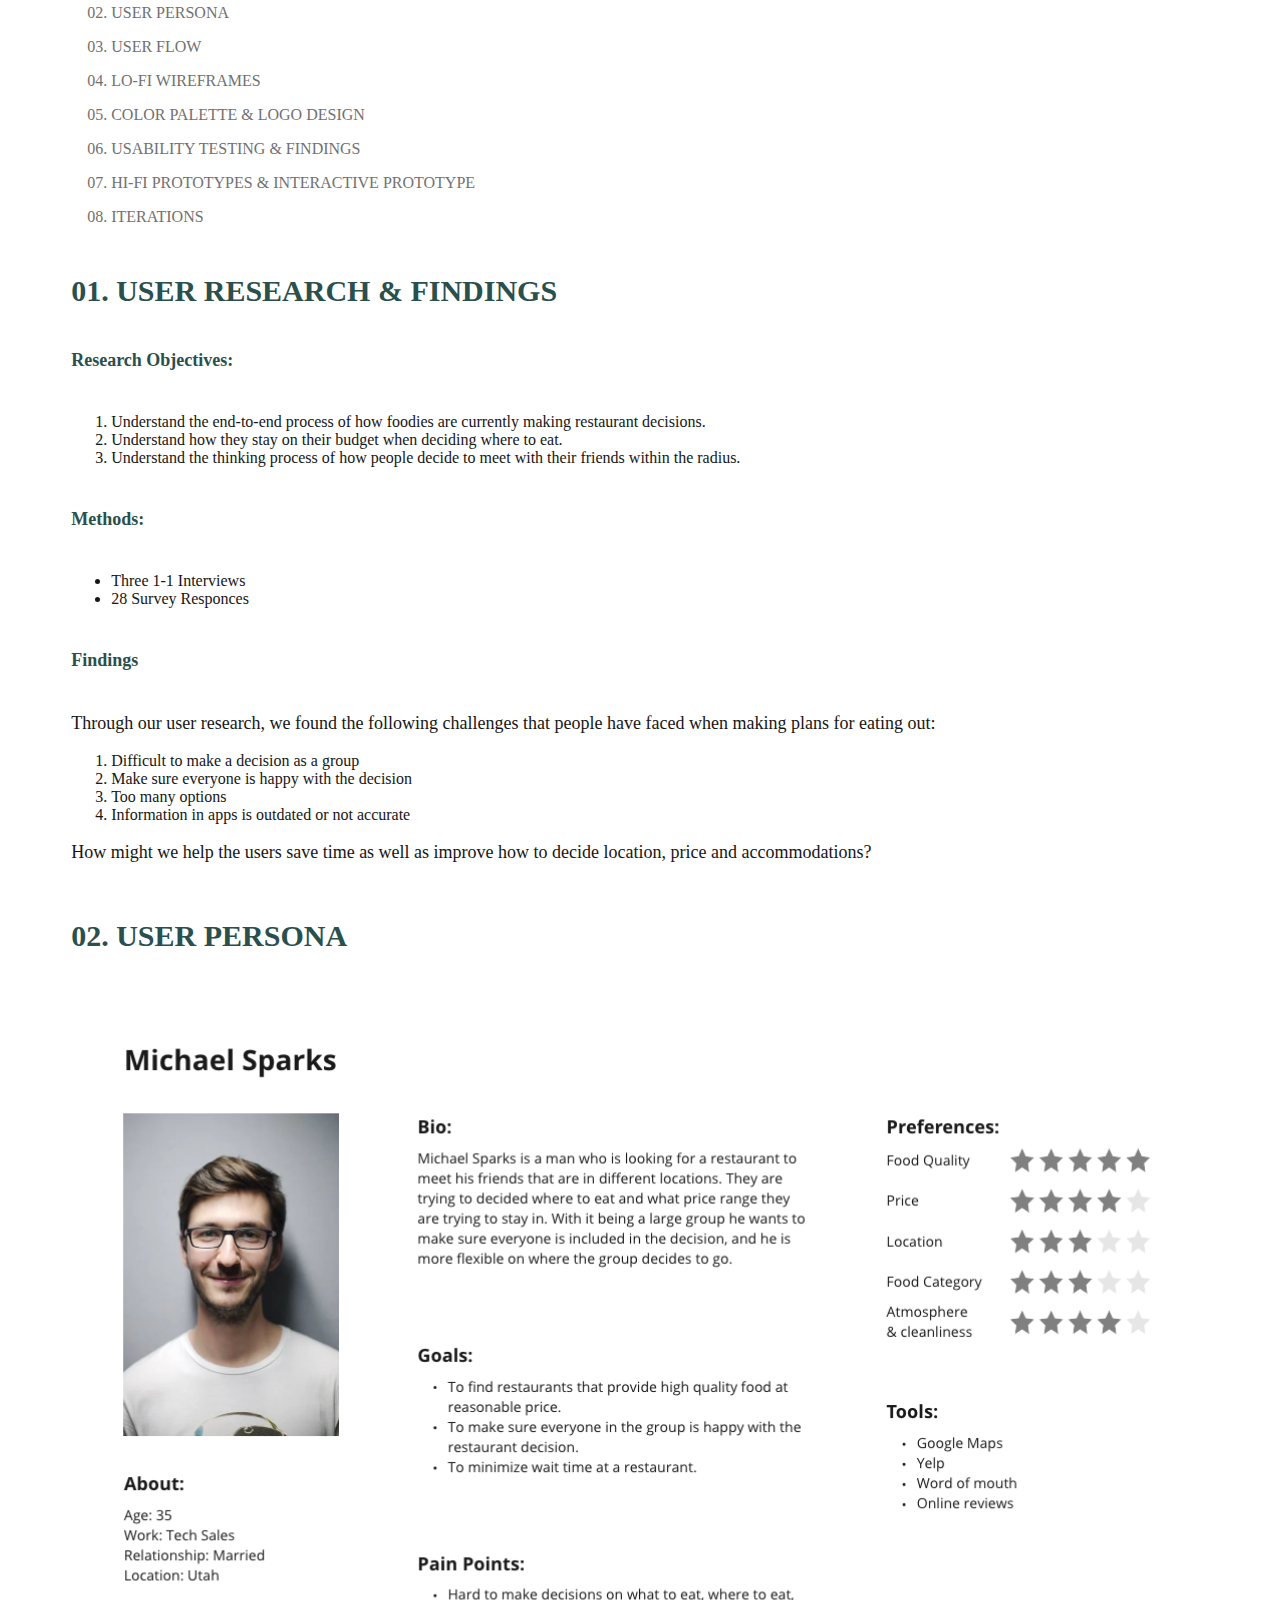
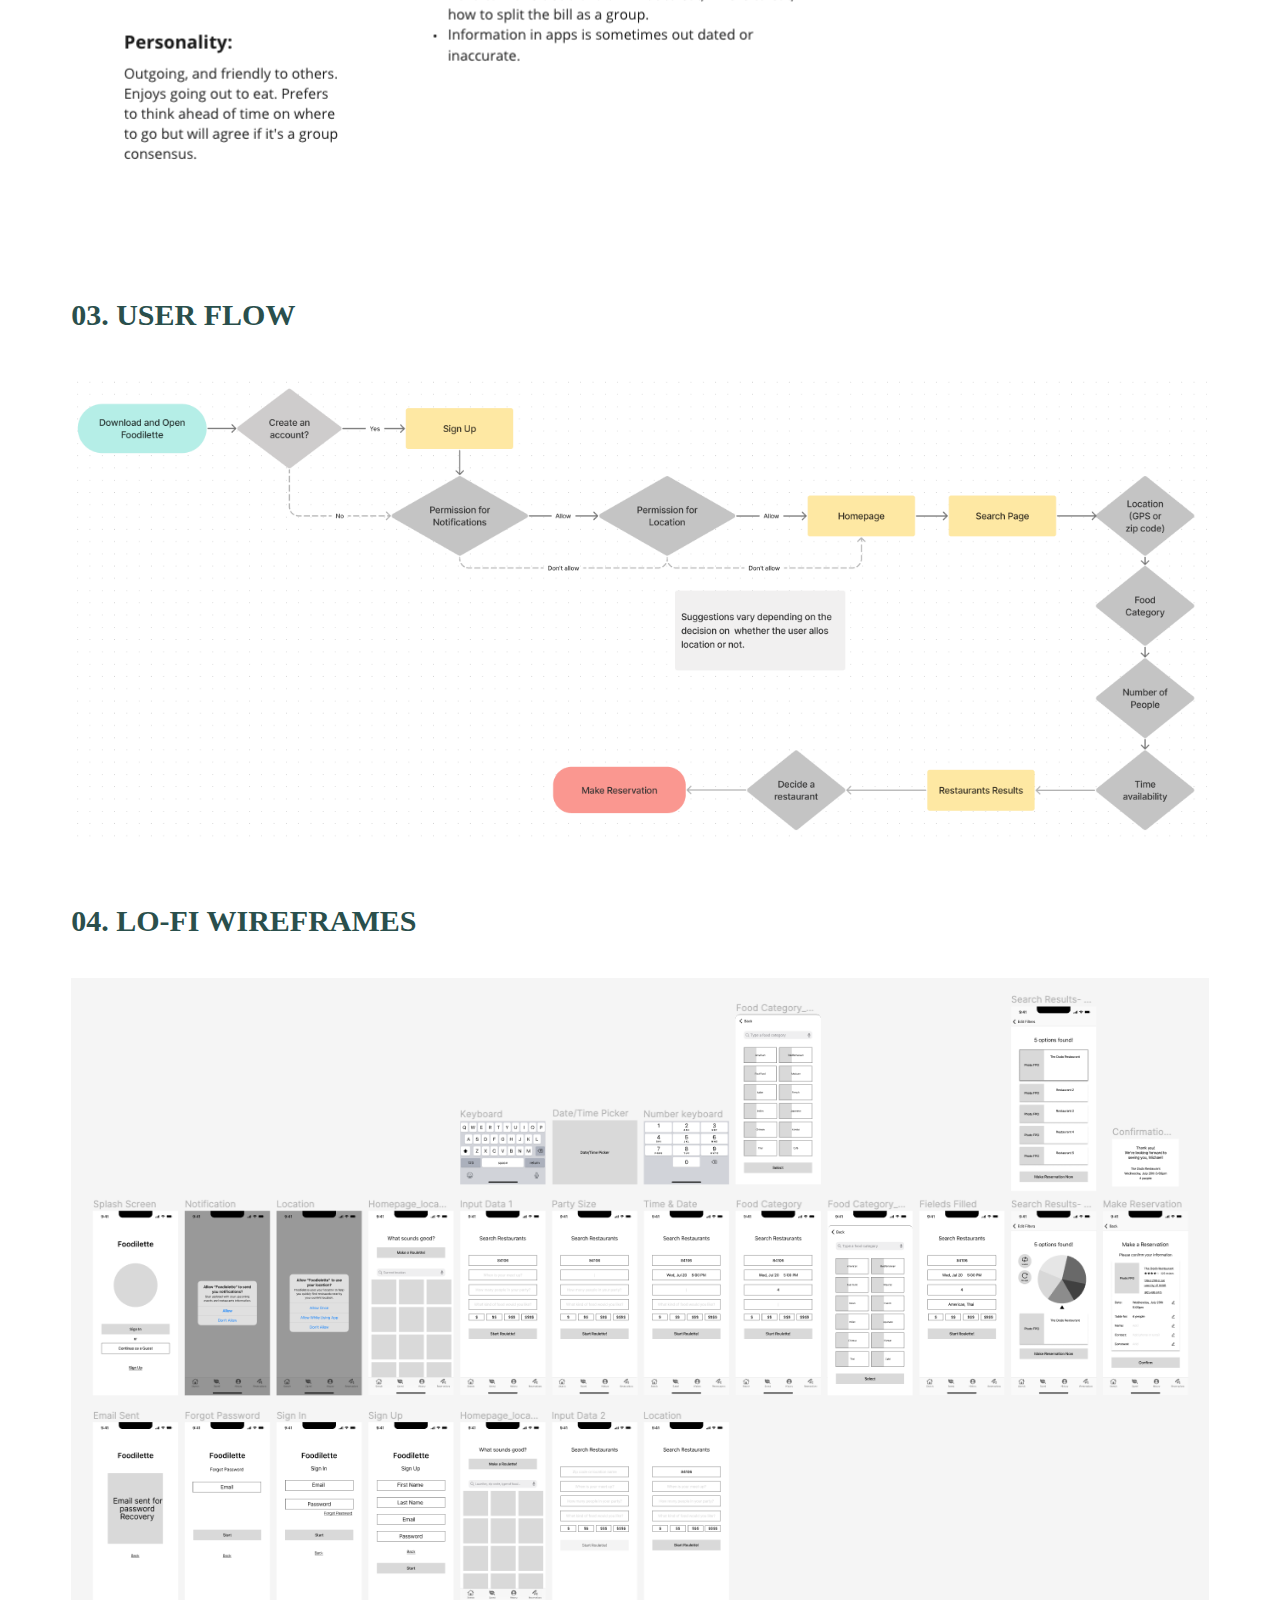
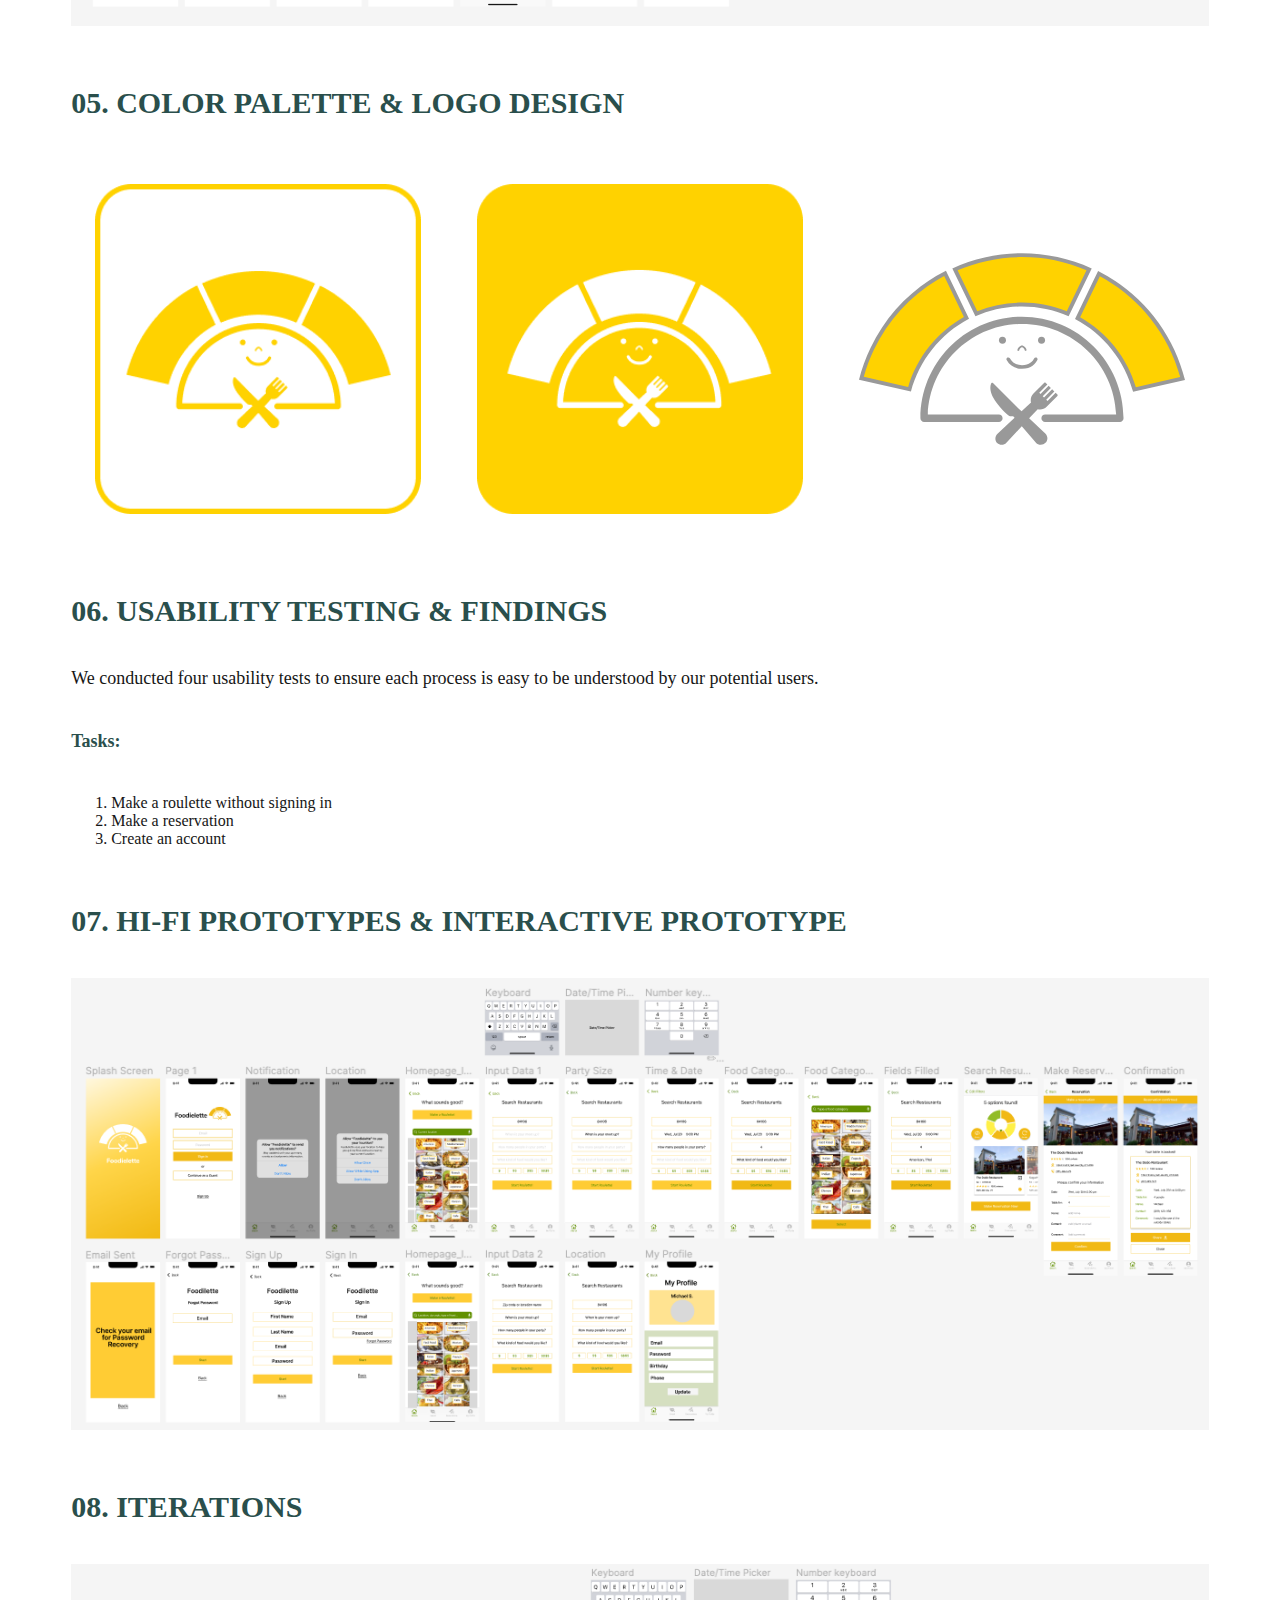
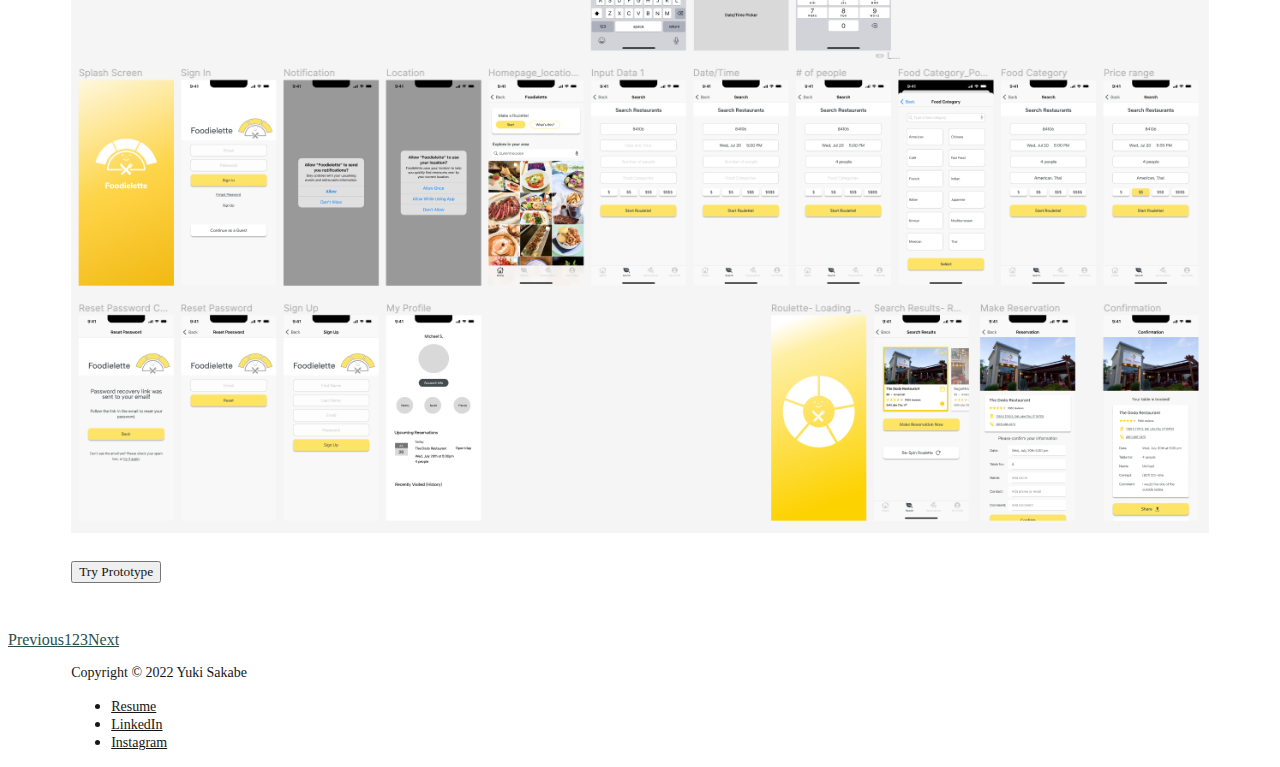
==== commit e65a5d52: "linked the page to HW19" ====
--- a/index.html
+++ b/index.html
@@ -4,7 +4,7 @@
     <meta charset="UTF-8">
     <meta http-equiv="X-UA-Compatible" content="IE=edge">
     <meta name="viewport" content="width=device-width, initial-scale=1.0">
-    <title>Case Study</title>
+    <title>Case Study- Foodielette</title>
     <link href="https://cdn.jsdelivr.net/npm/bootstrap@5.2.2/dist/css/bootstrap.min.css" rel="stylesheet" integrity="sha384-Zenh87qX5JnK2Jl0vWa8Ck2rdkQ2Bzep5IDxbcnCeuOxjzrPF/et3URy9Bv1WTRi" crossorigin="anonymous">
     <link rel="stylesheet" href="css/style.css">
 
@@ -13,7 +13,7 @@
 <!--Navbar-->
 <nav class="navbar navbar-expand-lg bg-white">
     <div class="container-fluid">
-      <a class="navbar-brand" href="#"><img src="images/logo.svg" class="logo"></a>
+      <a class="navbar-brand" href="https://y-keys.github.io/UX_UI_HW_19/"><img src="images/logo.svg" class="logo"></a>
       <button class="navbar-toggler" type="button" data-bs-toggle="collapse" data-bs-target="#navbarNavDropdown" aria-controls="navbarNavDropdown" aria-expanded="false" aria-label="Toggle navigation">
         <span class="navbar-toggler-icon"></span>
       </button>
@@ -25,7 +25,7 @@
                   WORK
                 </a>
                 <ul class="dropdown-menu">
-                  <li><a class="dropdown-item" href="#">Action</a></li>
+                  <li><a class="dropdown-item" href="https://y-keys.github.io/UX_UI_HW_19/work.html">WORK</a></li>
                   <li><a class="dropdown-item" href="#">Another action</a></li>
                   <li><a class="dropdown-item" href="#">Something else here</a></li>
                 </ul>
@@ -45,8 +45,8 @@
 <!--Breadcrumb-->
 <nav style="--bs-breadcrumb-divider: url(&#34;data:image/svg+xml,%3Csvg xmlns='http://www.w3.org/2000/svg' width='8' height='8'%3E%3Cpath d='M2.5 0L1 1.5 3.5 4 1 6.5 2.5 8l4-4-4-4z' fill='%236c757d'/%3E%3C/svg%3E&#34;);" aria-label="breadcrumb" class="breadcrumb-container">
     <ol class="breadcrumb">
-      <li class="breadcrumb-item"><a href="#">HOME</a></li>
-      <li class="breadcrumb-item"><a href="#">WORK</a></li>
+      <li class="breadcrumb-item"><a href="https://y-keys.github.io/UX_UI_HW_19/">HOME</a></li>
+      <li class="breadcrumb-item"><a href="https://y-keys.github.io/UX_UI_HW_19/work.html">WORK</a></li>
       <li class="breadcrumb-item active" aria-current="page">Foodielette</li>
     </ol>
   </nav>
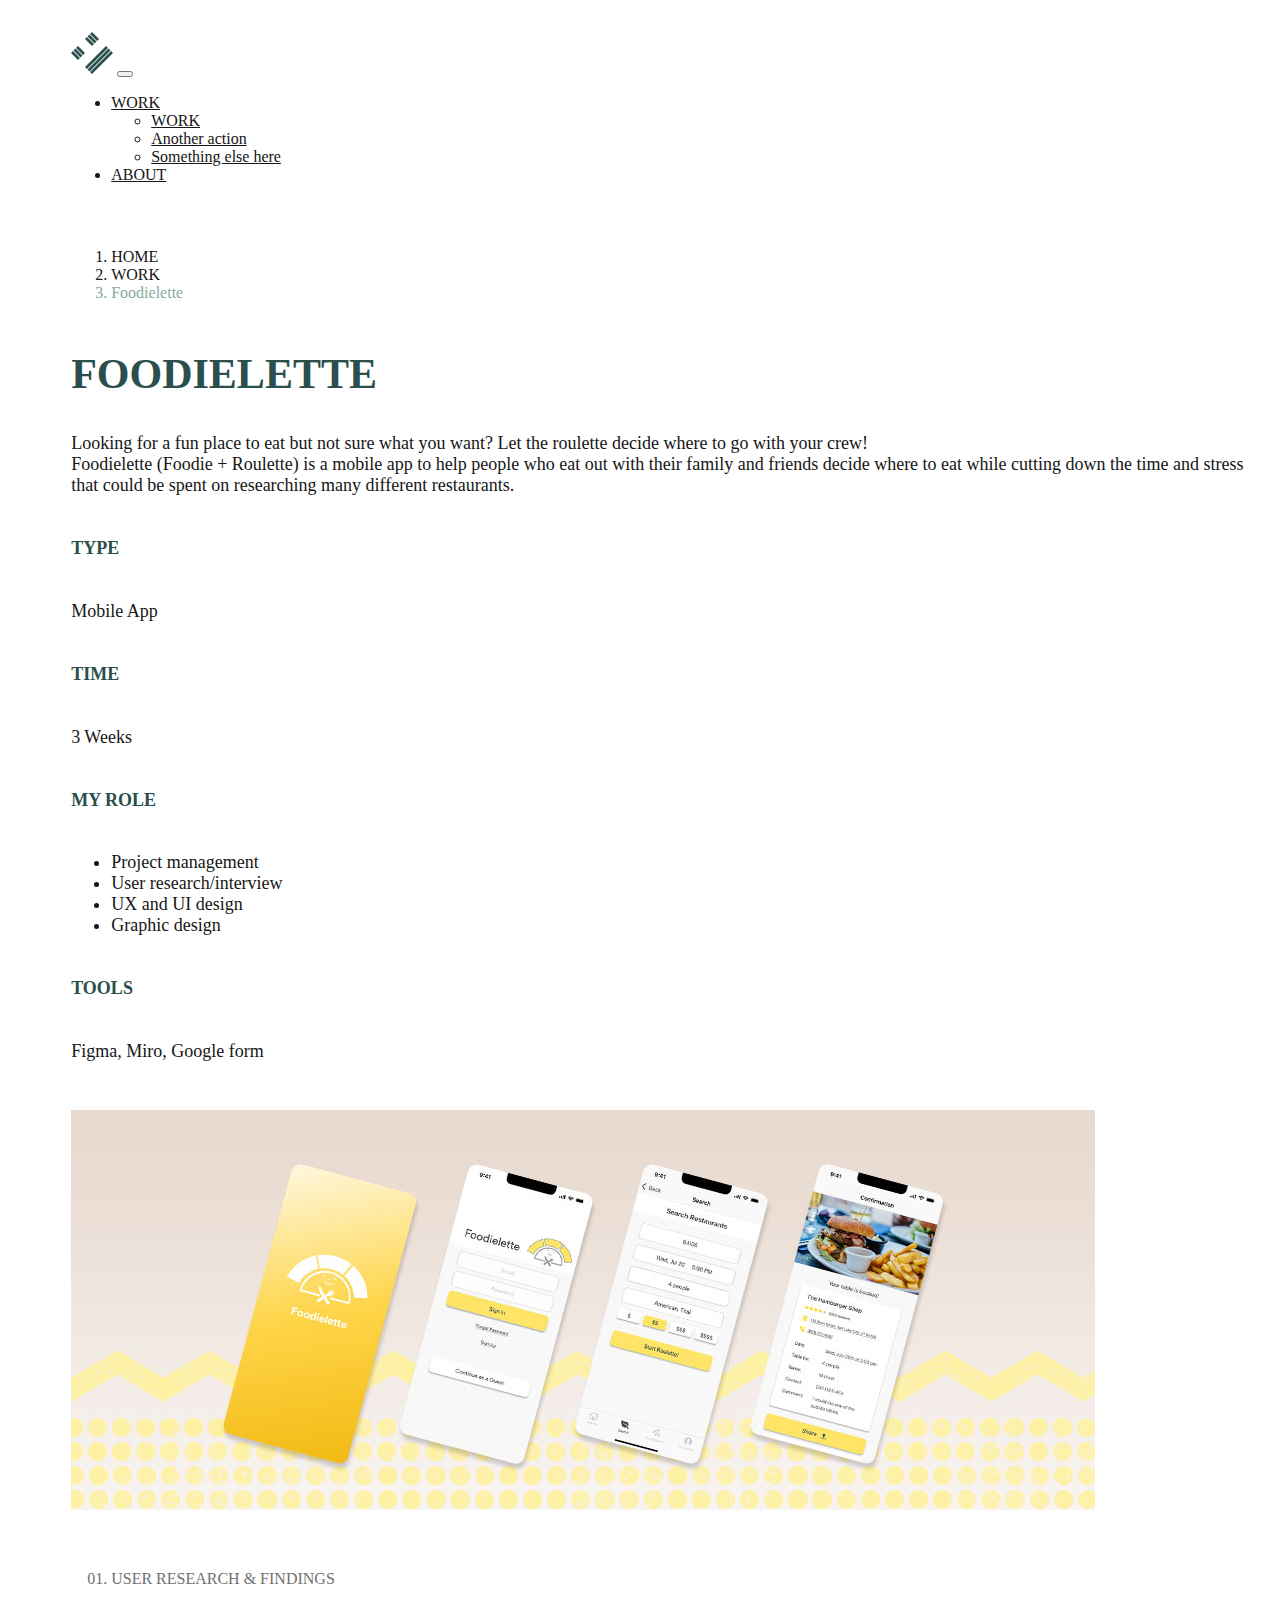
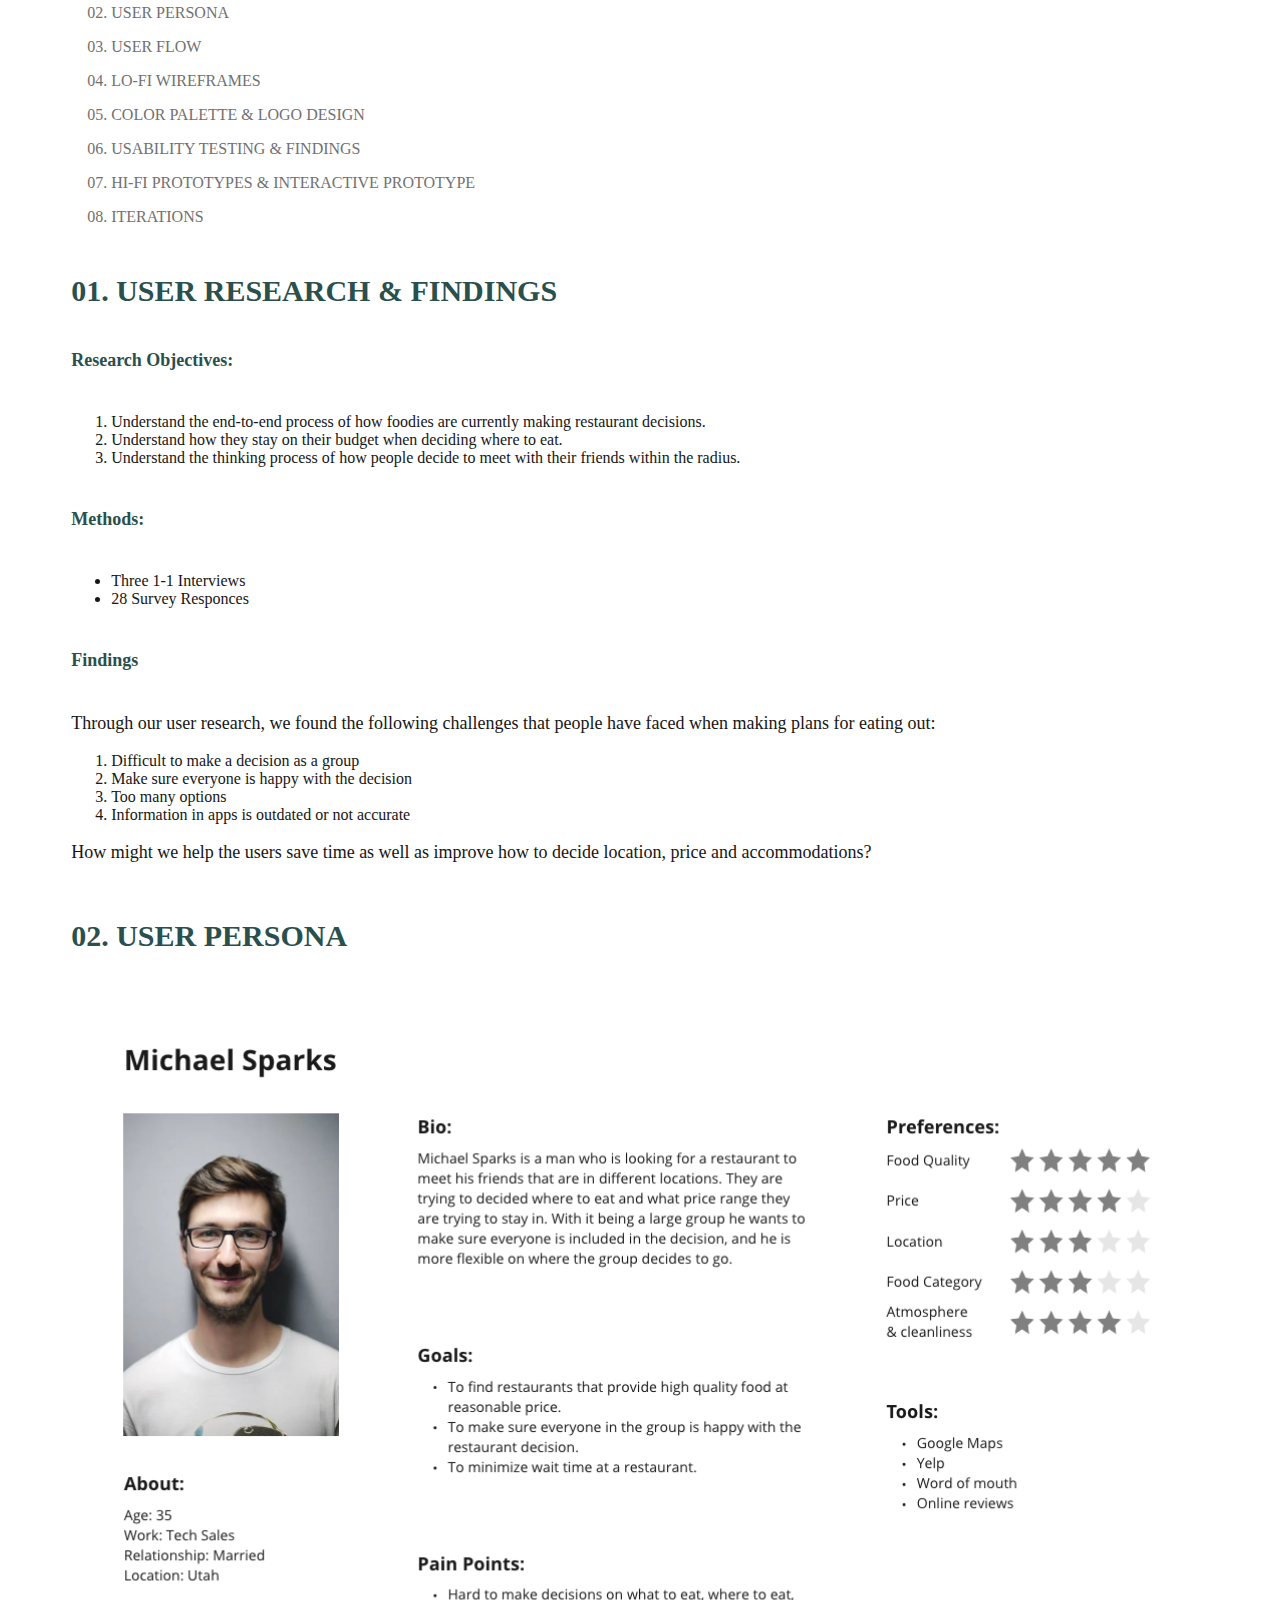
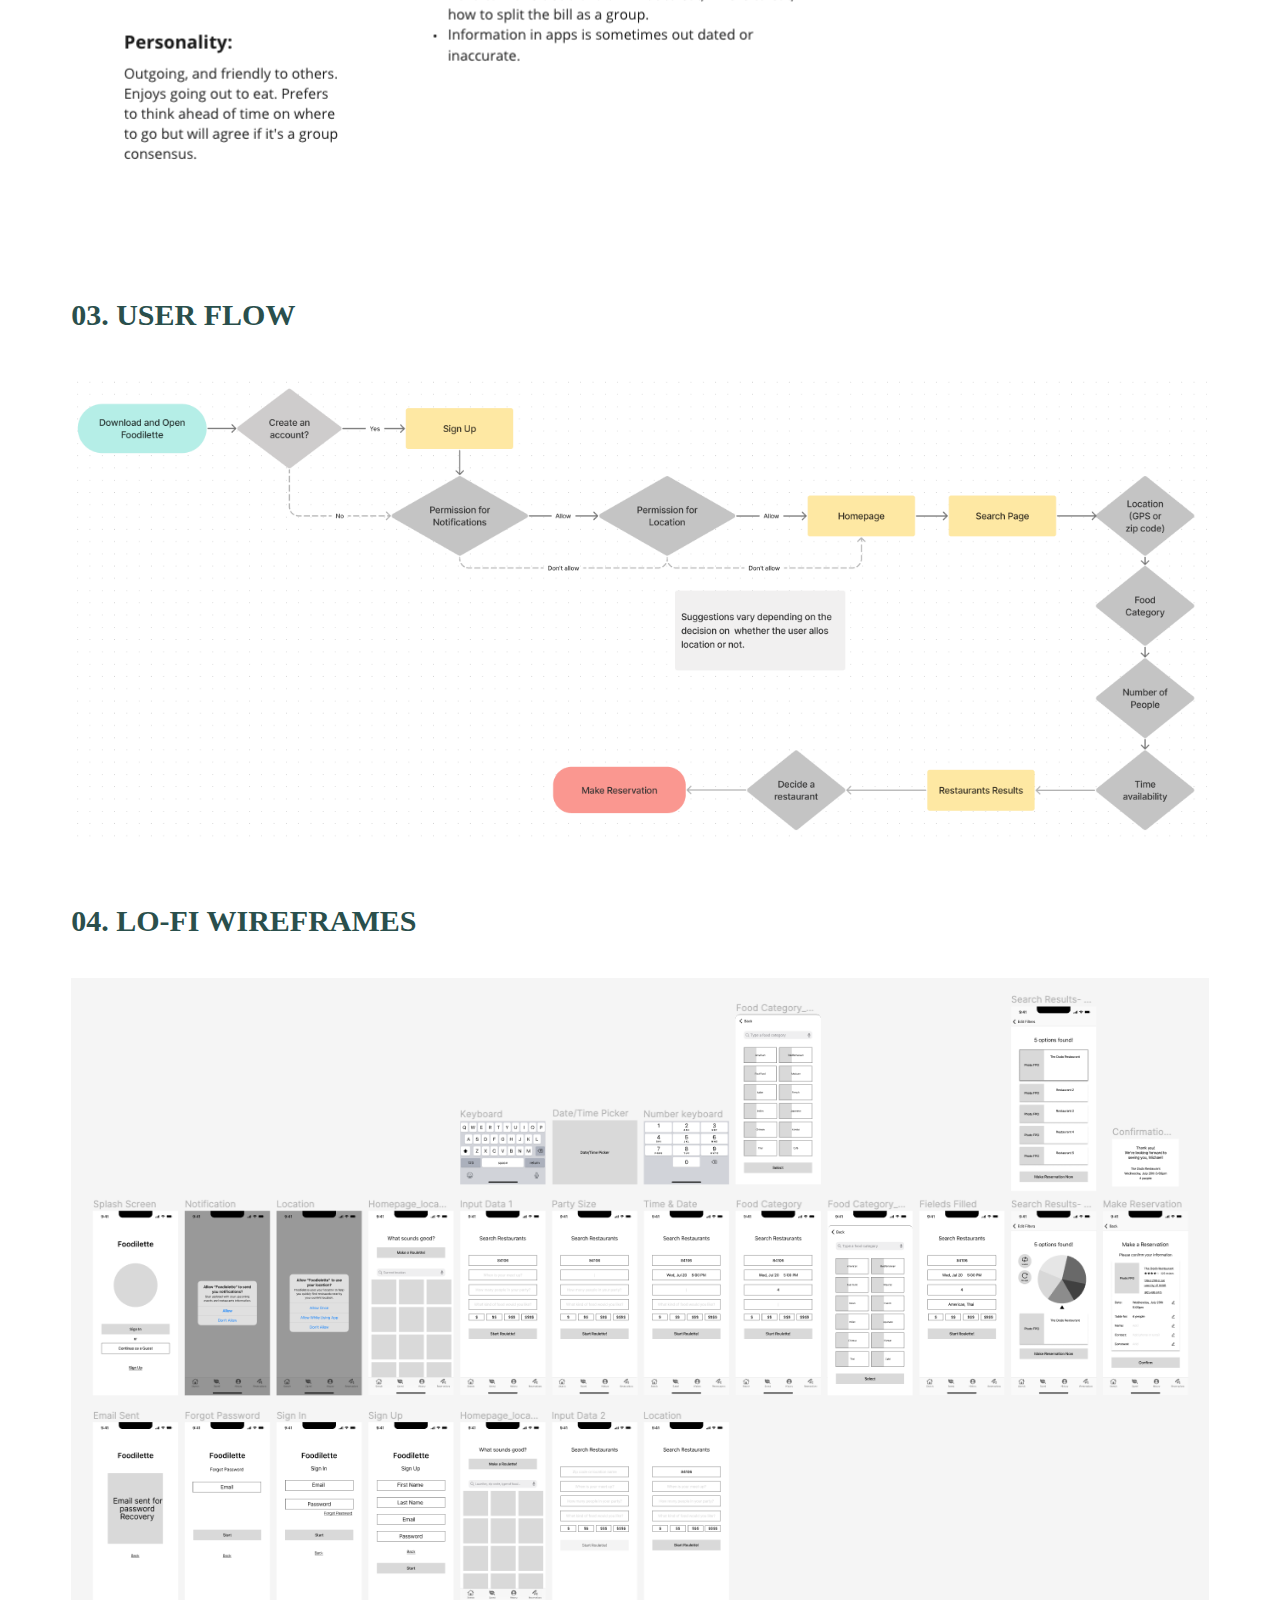
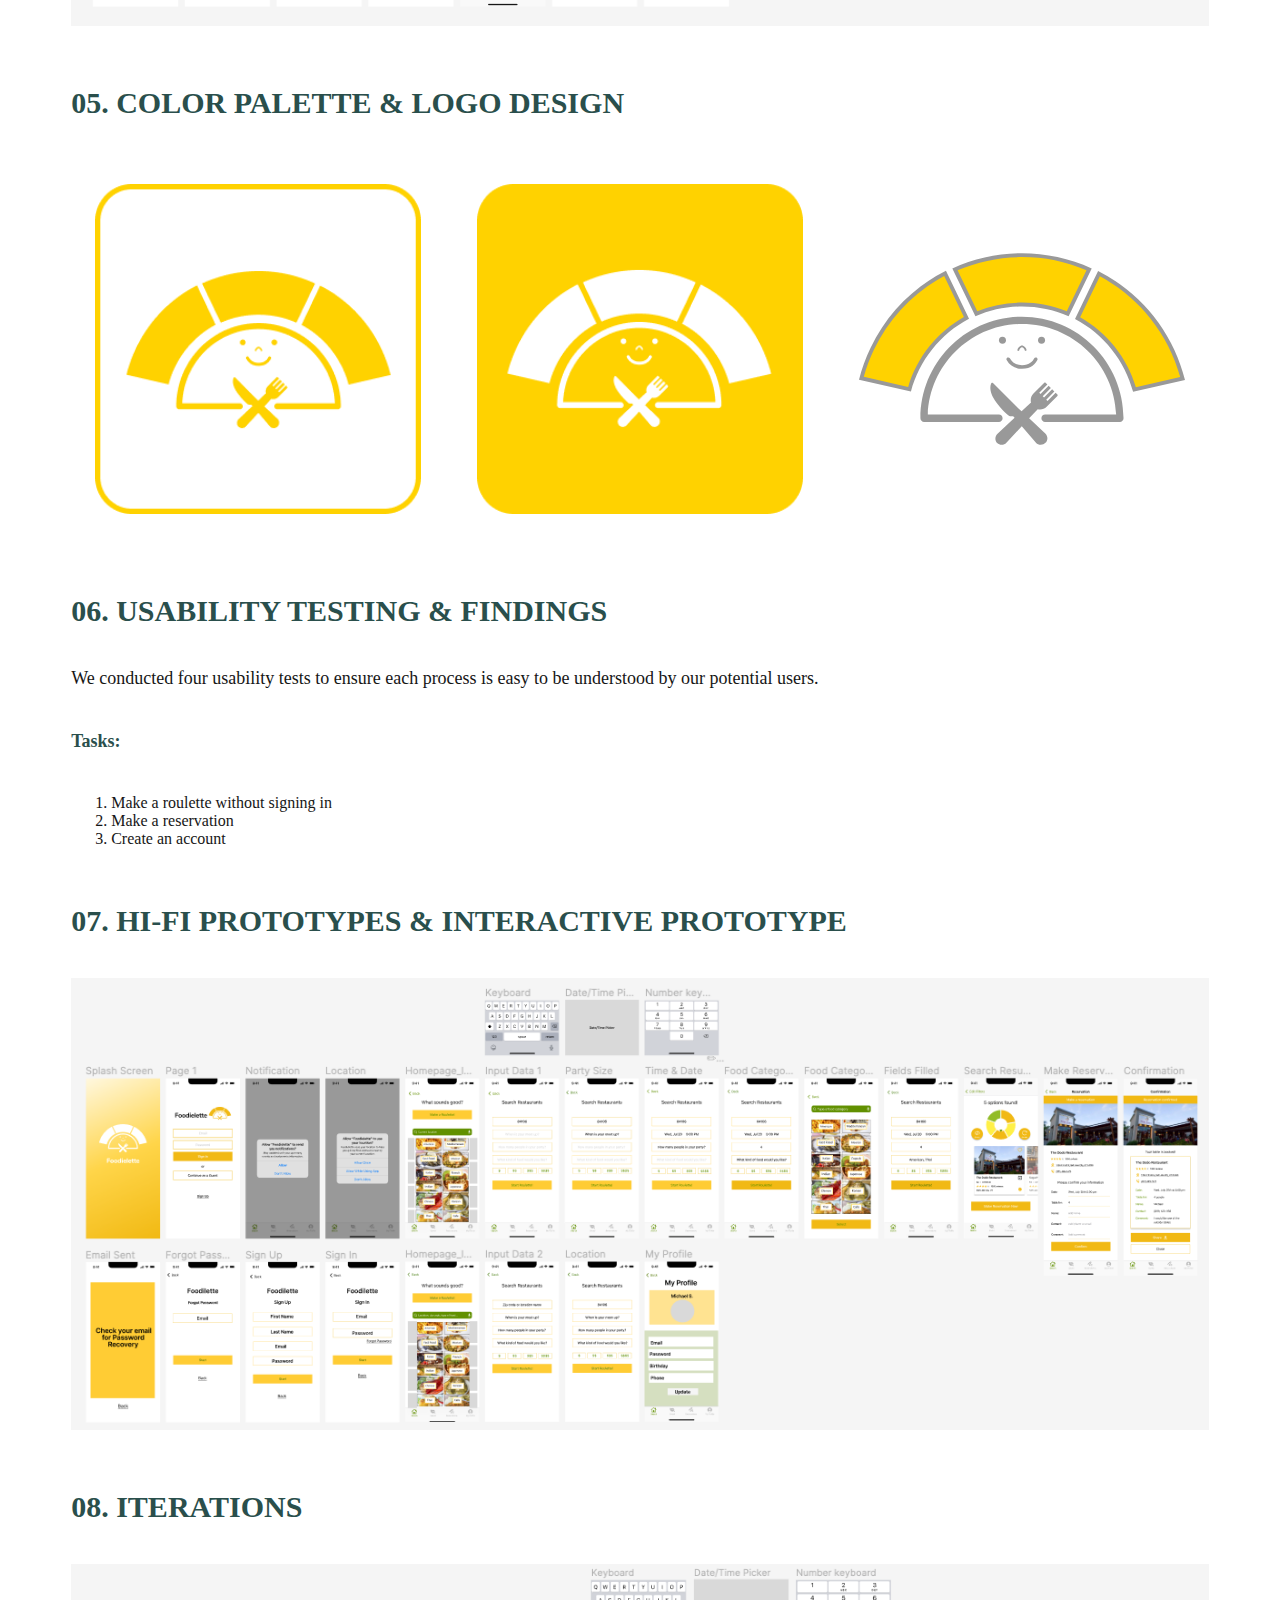
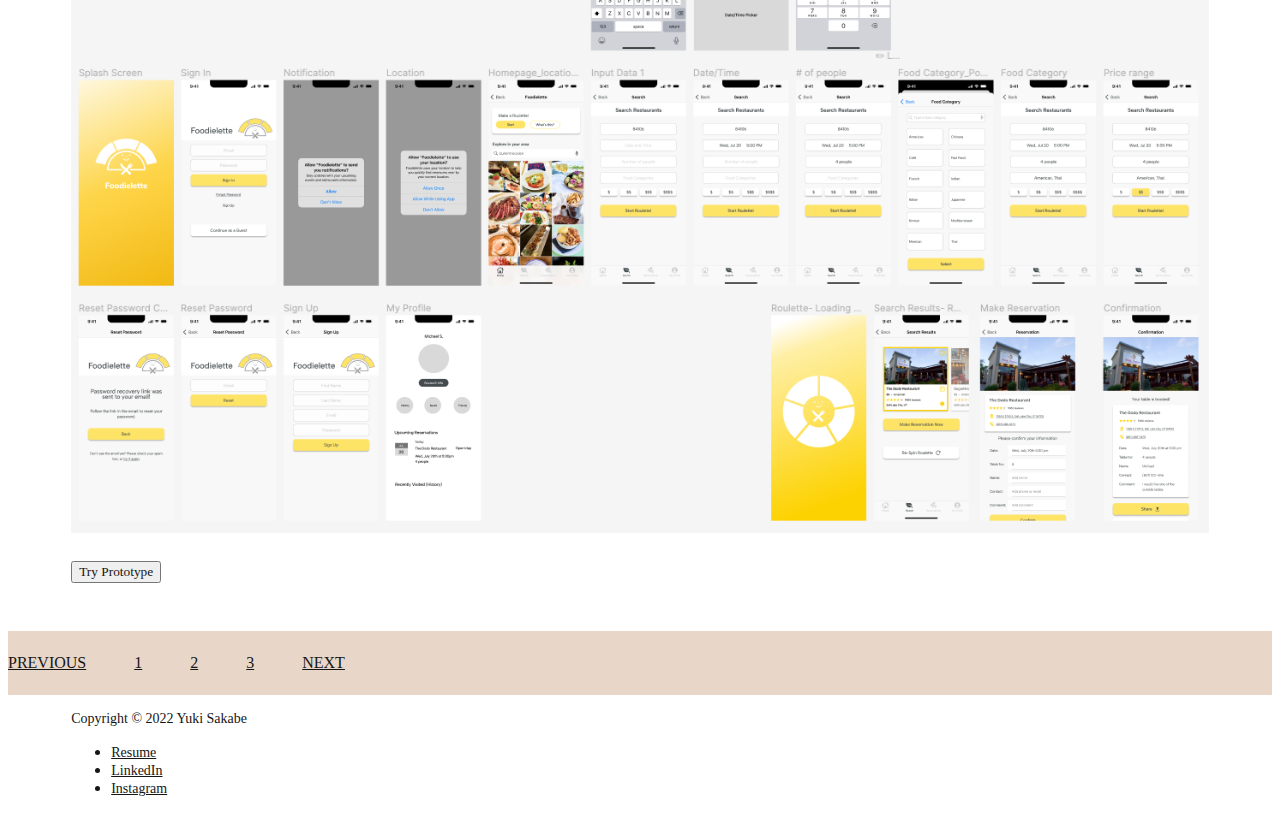
==== commit bc805e1a: "Updated the pagination and the button above it" ====
--- a/index.html
+++ b/index.html
@@ -146,20 +146,20 @@
         <div class="img-holder"><img src="images/F_iterations.png"></div>
 
         </div>
-    </div>
-
-
-    <!--Button element-->
-    <div class="d-grid gap-2 col-6 mx-auto">
-        <button class="btn btn-primary" type="button">Try Prototype</button>
-      </div>
+        <!--Button element-->
+    <div class="d-grid gap-2 col-12 mx-auto">
+      <button class="btn btn-primary" type="button">Try Prototype</button>
+    </div>
+    </div>
+
+    
   </div>
 
   <!--Pagination-->
   <nav aria-label="...">
     <ul class="pagination justify-content-center">
       <li class="page-item disabled">
-        <a class="page-link">Previous</a>
+        <a class="page-link">PREVIOUS</a>
       </li>
       <li class="page-item  active"><a class="page-link" href="#">1</a></li>
       <li class="page-item" aria-current="page">
@@ -167,14 +167,14 @@
       </li>
       <li class="page-item"><a class="page-link" href="#">3</a></li>
       <li class="page-item">
-        <a class="page-link" href="project2.html">Next</a>
+        <a class="page-link" href="project2.html">NEXT</a>
       </li>
     </ul>
   </nav>
 
   <!--footer-->
   <div class="container">
-    <footer class="d-flex flex-wrap justify-content-between align-items-center py-3 my-4 border-top">
+    <footer class="d-flex flex-wrap justify-content-between align-items-center py-3 my-4">
       <p class="col-md-3 mb-0">Copyright © 2022 Yuki Sakabe</p>
   
       <ul class="nav col-md-9 justify-content-start">
--- a/css/style.css
+++ b/css/style.css
@@ -57,6 +57,7 @@
     --bs-btn-disabled-color: #717171;
     --bs-btn-disabled-bg: #c5c5c5;
     --bs-btn-disabled-border-color: #c5c5c5;
+    --bs-btn-border-radius: 0px;
 }
 
 /* Navbar styling */
@@ -133,7 +134,7 @@
 
 #list-example a {
     border: none;
-    border-radius: 0%;
+    border-radius: 0px;;
 }
 
 .list-group-item.active {
@@ -214,12 +215,12 @@
     --bs-pagination-padding-y: 0.375rem;
     --bs-pagination-font-size: 1rem;
     --bs-pagination-color: var(--bs-link-color);
-    --bs-pagination-bg: #fff;
-    --bs-pagination-border-width: 1px;
+    --bs-pagination-bg: none;
+    --bs-pagination-border-width: 0;
     --bs-pagination-border-color: #dee2e6;
-    --bs-pagination-border-radius: 0.375rem;
+    --bs-pagination-border-radius: 0;
     --bs-pagination-hover-color: var(--bs-link-hover-color);
-    --bs-pagination-hover-bg: #e9ecef;
+    --bs-pagination-hover-bg: rgba(255, 255, 255, 0.5);
     --bs-pagination-hover-border-color: #dee2e6;
     --bs-pagination-focus-color: var(--bs-link-hover-color);
     --bs-pagination-focus-bg: #e9ecef;
@@ -227,12 +228,19 @@
     --bs-pagination-active-color: #fff;
     --bs-pagination-active-bg: #2a4f4c;
     --bs-pagination-active-border-color: #2a4f4c;
-    --bs-pagination-disabled-color: #6c757d;
-    --bs-pagination-disabled-bg: #fff;
+    --bs-pagination-disabled-color: #c5c5c5;
+    --bs-pagination-disabled-bg: none;
     --bs-pagination-disabled-border-color: #dee2e6;
     display: flex;
     padding-left: 0px;
     list-style: none;
+   
+}
+
+.justify-content-center {
+    background-color: #e8d7c8;
+    height: 64px;
+    align-items: center;
 }
 
 ul.pagination {
@@ -243,7 +251,11 @@
 }
 
 a.page-link {
-    color: #2a4f4c;
+    color: #161616;
+}
+
+.pagination li {
+    padding-right: 48px;
 }
 
 /* Footer styling */
